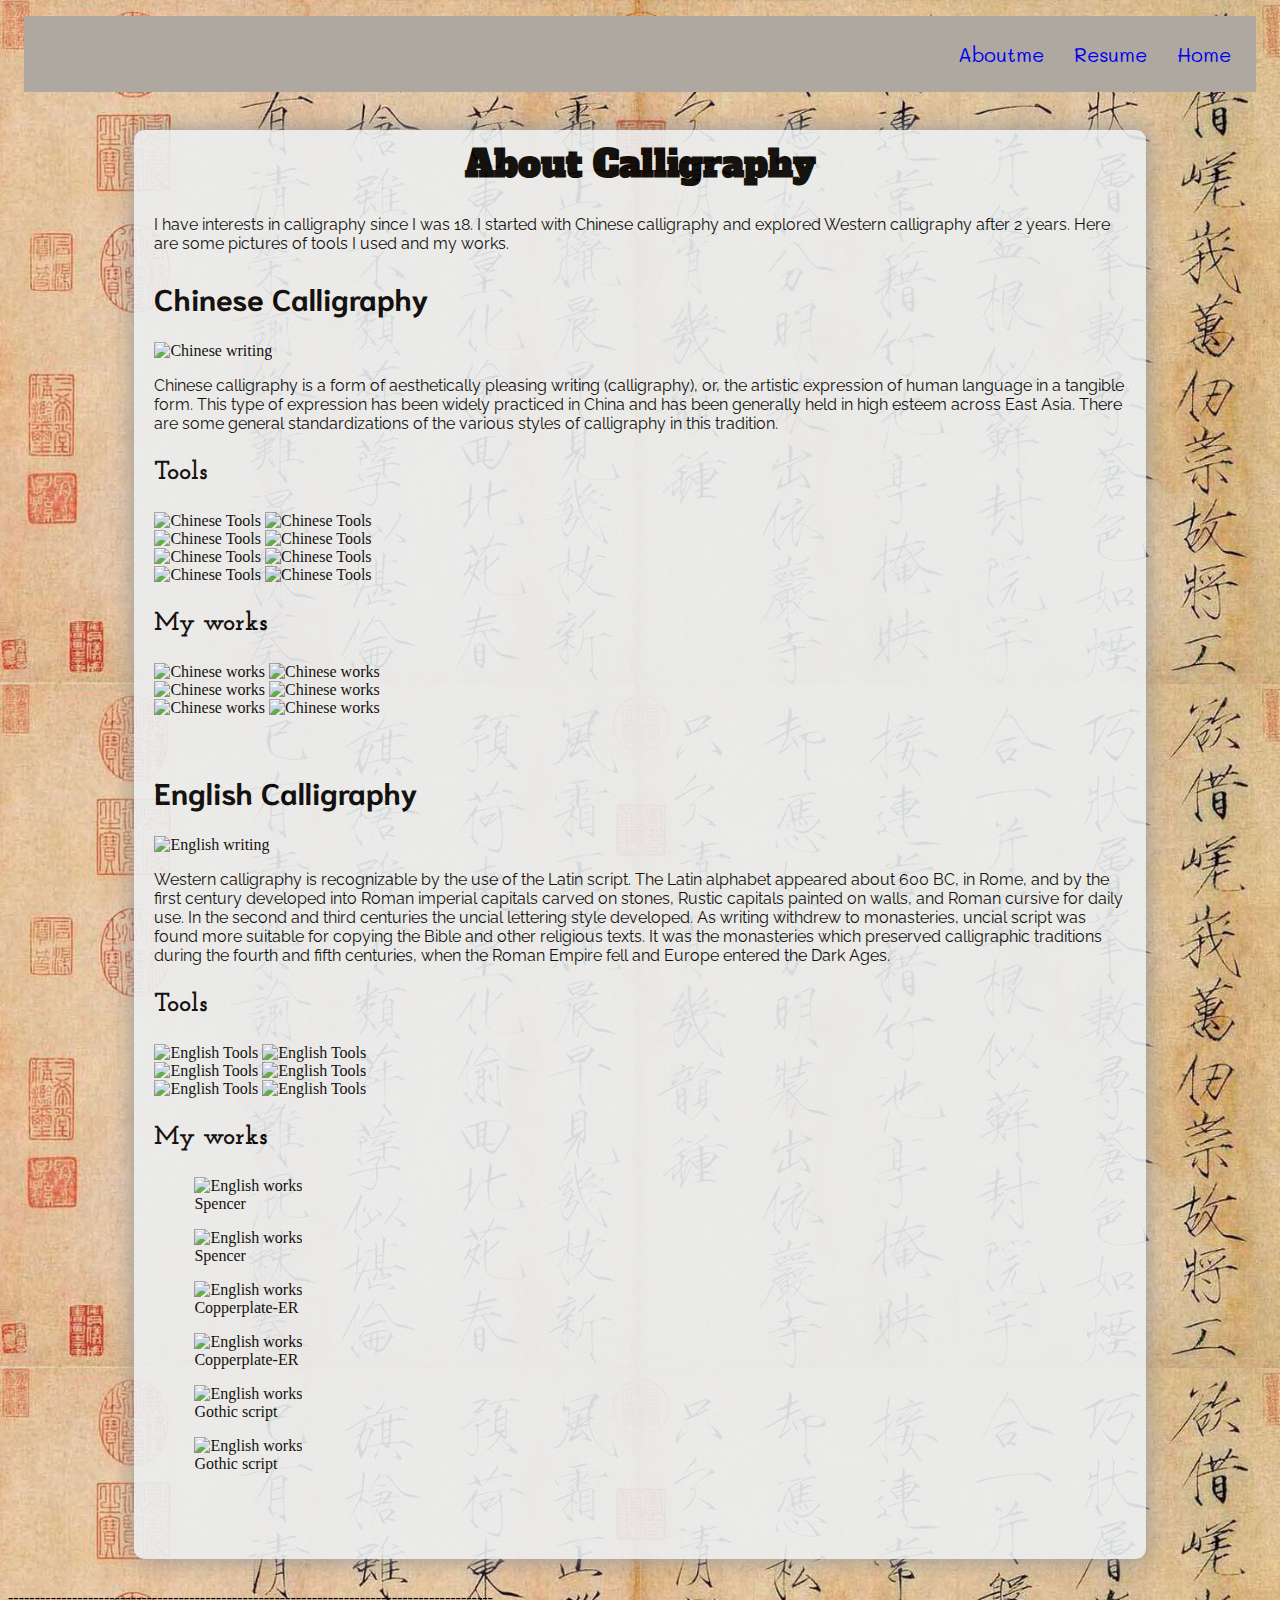
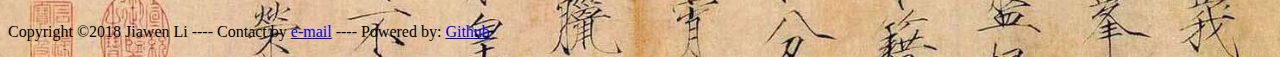
==== index.html @ acbd7665 "Finish index page" ====
<!DOCTYPE html>
<html lang="en">
<head>
  <meta charset="UTF-8">
  <title>Project Two</title>
  <link rel="stylesheet" href="css/style.css">
  <link href="https://fonts.googleapis.com/css?family=Mali" rel="stylesheet">
  <link href="https://fonts.googleapis.com/css?family=Raleway" rel="stylesheet">
  <link href="https://fonts.googleapis.com/css?family=Alfa+Slab+One" rel="stylesheet"> 
  <link href="https://fonts.googleapis.com/css?family=Josefin+Slab" rel="stylesheet">
  <link href="https://fonts.googleapis.com/css?family=Niramit" rel="stylesheet"> 
</head>

<body class = "indexbody">
  <header>
  <nav class ="navbar">
    <ul>
      <li><a href="index.html">Home</a></li>
      <li><a href="resume.html">Resume</a></li>
      <li><a href="aboutme.html">Aboutme</a></li>
    </ul>
  </nav>
  </header>
  
	<div class = "index-wrap">
    <div class = "subsection">
      <h1>About Calligraphy</h1>
      <p>I have interests in calligraphy since I was 18. I started with Chinese calligraphy and explored Western calligraphy after 2 years. Here are some pictures of tools I used and my works.</p>
      <section>
        <h2>Chinese Calligraphy</h2>
        <img src="media/q.GIF"  alt="Chinese writing" />
        <p>Chinese calligraphy is a form of aesthetically pleasing writing (calligraphy), or, the artistic expression of human language in a tangible form. This type of expression has been widely practiced in China and has been generally held in high esteem across East Asia. There are some general standardizations of the various styles of calligraphy in this tradition.</p>	
        <!-- The <br> tags in the following code are used as a linefeed to make two pictures in a line, not to achieve spacing. -->
        <section>
          <h3>Tools</h3>	
          <img src="media/a.JPG"  alt="Chinese Tools" />
          <img src="media/b.JPG"  alt="Chinese Tools" />
          <br/>
          <img src="media/c.JPG"  alt="Chinese Tools" />
          <img src="media/d.JPG"  alt="Chinese Tools" />
          <br/>
          <img src="media/e.JPG"  alt="Chinese Tools" />
          <img src="media/f.JPG"  alt="Chinese Tools" />
          <br/>
          <img src="media/g.JPG"  alt="Chinese Tools" />
          <img src="media/h.JPG"  alt="Chinese Tools" />
        </section>
        <section>
          <h3>My works</h3>
          <img src="media/9.JPG"  alt="Chinese works" />
          <img src="media/11.JPG"  alt="Chinese works" />
          <br/>
          <img src="media/10.JPG"  alt="Chinese works" />
          <img src="media/12.JPG"  alt="Chinese works" />
          <br/>
          <img src="media/13.JPG"  alt="Chinese works" />
          <img src="media/14.JPG"  alt="Chinese works" />
        </section>
      </section>
    </div>
    <div class = "subsection">
      <section>
        <h2>English Calligraphy</h2>
        <img src="media/p.GIF"  alt="English writing" />
        <p>Western calligraphy is recognizable by the use of the Latin script. The Latin alphabet appeared about 600 BC, in Rome, and by the first century developed into Roman imperial capitals carved on stones, Rustic capitals painted on walls, and Roman cursive for daily use. In the second and third centuries the uncial lettering style developed. As writing withdrew to monasteries, uncial script was found more suitable for copying the Bible and other religious texts. It was the monasteries which preserved calligraphic traditions during the fourth and fifth centuries, when the Roman Empire fell and Europe entered the Dark Ages.</p> 
        <section>	
          <h3>Tools</h3>
          <img src="media/r.JPG"  alt="English Tools" />
          <img src="media/s.JPG"  alt="English Tools" />
          <br/>
          <img src="media/t.JPG"  alt="English Tools" />
          <img src="media/u.JPG"  alt="English Tools" />
          <br/>
          <img src="media/v.JPG"  alt="English Tools" />
          <img src="media/w.JPG"  alt="English Tools" />
        </section>
        <section>
          <h3>My works</h3>
          <figure>
            <img src="media/i.JPG"  alt="English works" />
            <figcaption>Spencer</figcaption>
          </figure>
          <figure>
            <img src="media/j.JPG"  alt="English works" />
            <figcaption>Spencer</figcaption>
          </figure>
          <figure>		
            <img src="media/j.JPG"  alt="English works" />
            <figcaption>Copperplate-ER </figcaption>
          </figure>
          <figure>
            <img src="media/l.JPG"  alt="English works" />
            <figcaption>Copperplate-ER </figcaption>
          </figure>
          <figure>
            <img src="media/m.JPG"  alt="English works" />
            <figcaption>Gothic script</figcaption>
          </figure>
          <figure>
            <img src="media/n.JPG"  alt="English works" />
            <figcaption>Gothic script</figcaption>
          </figure>
        </section>
      </section>
    </div>
  </div>
  <p>-------------------------------------------------------------------------------------------</p>
  <p>Copyright ©2018 Jiawen Li ---- Contact by <a href="mailto:jli213@hawk.iit.edu">e-mail</a> ---- Powered by: <a href="https://github.com/TracyLi025/Project-1">Github</a></p> 
  </body>
</html>
---- css/style.css ----
.indexbody {
  background:url('indexbackground.jpg');
  background-repeat: repeat;
  background-size: 100%;
}

.resumebody {
  background:url('resumebackground.jpg');
  background-repeat: repeat;
  background-size: 100%;
}

.aboutmebody {
  background:url('aboutmeackground.jpg');
  background-repeat: repeat;
  background-size: 100%;
}

.navbar{
  position: relative;
  padding: 0.5rem 1rem;
  align-items: center;
  margin-left: auto;
  margin-right: auto;
}

.navbar a.active{
  background-color: #4b5132;
  color: white;
}

.navbar ul{
  background-color: #aea8a1;
  margin: auto;
  padding: 10px;
  overflow: hidden;
}

.navbar li{
  font-family: 'Mali', cursive;
  font-size: 20px;
  float: right;
  list-style-type: none;
}

.navbar a{
  display: inline-block;
  text-align:center;
  text-decoration: none;
  padding: 15px;
  transition: all 0.3s;
}

.navbar a:hover{
  background-color: #29B6E6;
  border-bottom: 5px solid #29B6F6;
}

.resume-wrap {
  padding-bottom: 20px;
  position: relative;
  width: 80%;
  border-radius: 10px;
  box-shadow: 0px 0px 20px 2px #999;
  margin: 30px auto;
  padding-bottom: 40px;
  background: #ECEFF1;
  font-family: 'Roboto Slab', serif;
}

.resumetitle{
  text-align: center;
  font-size: 35px;
  color: #ff6600;
}

.resume-wrap section{
  margin: 10px 40px 30px 40px;
  animation: fadein 0.5s;
}

.resume-wrap h2{
  margin: 10px auto;
  padding-bottom: 10px;
  font-size: 25px;
  font-weight: 700;
  border-bottom: 1px solid #333;
}

.index-wrap{
  padding-bottom: 20px;
  position: relative;
  width: 80%;
  border-radius: 10px;
  box-shadow: 0px 0px 20px 2px #999;
  margin: 30px auto;
  padding-bottom: 40px;
  background: #ECEFF1;
  opacity: 0.9;
}

.subsection{
  width: auto;
  height: auto;
  margin: 30px 20px 30px 20px;
  overflow:hidden;
}

.one{
  display:block;
  width: 40%;
  height: auto;
  float: right;
  position: relative;
  animation: fadein 2s;
  margin-right: 20px;
  border-radius: 10px;
  box-shadow: 0px 0px 20px 2px #999;
}

.two{
  display:block;
  width: 25%;
  height: 30%;
  float: right;
  position: relative;
  animation: fadein 2s;
  margin-right: 20px;
  border-radius: 10px;
  box-shadow: 0px 0px 20px 2px #999;
}

.subsection h1{
  text-align: center;
  margin: 10px auto;
  padding-bottom: 10px;
  font-family: 'Alfa Slab One', cursive;
  font-size: 36px;
  font-weight: 700;
}

.subsection p{
  font-family: 'Raleway', sans-serif;
}



.subsection h2{
  font-size: 30px;
  font-family: 'Niramit', sans-serif;
}

.subsection h3{
  font-size: 26px;
  font-family: 'Josefin Slab', serif;
}

.aboutme-wrap{

  padding-bottom: 20px;

  position: relative;

  width: 80%;

  border-radius: 10px;

  box-shadow: 0px 0px 20px 2px #999;

  margin: 30px auto;

  padding-bottom: 40px;

  background: #ECEFF1;

  opacity: 0.9;

}



.aboutme-wrap h1{

  text-align: center;

  font-size: 3.5em;

  font-family: 'Charmonman', cursive;

}



.subsection.comment{

  font-size: 50px;

}



.subsection video{

  width:auto;

  height: auto;

}



.aboutmeimage{

  display:block;
  width: 30%;
  height: 20%;
  float: left;

  position: relative;

  animation: fadein 2s;

  margin-right: 20px;

  border-radius: 10px;

  box-shadow: 0px 0px 20px 2px #999;

}
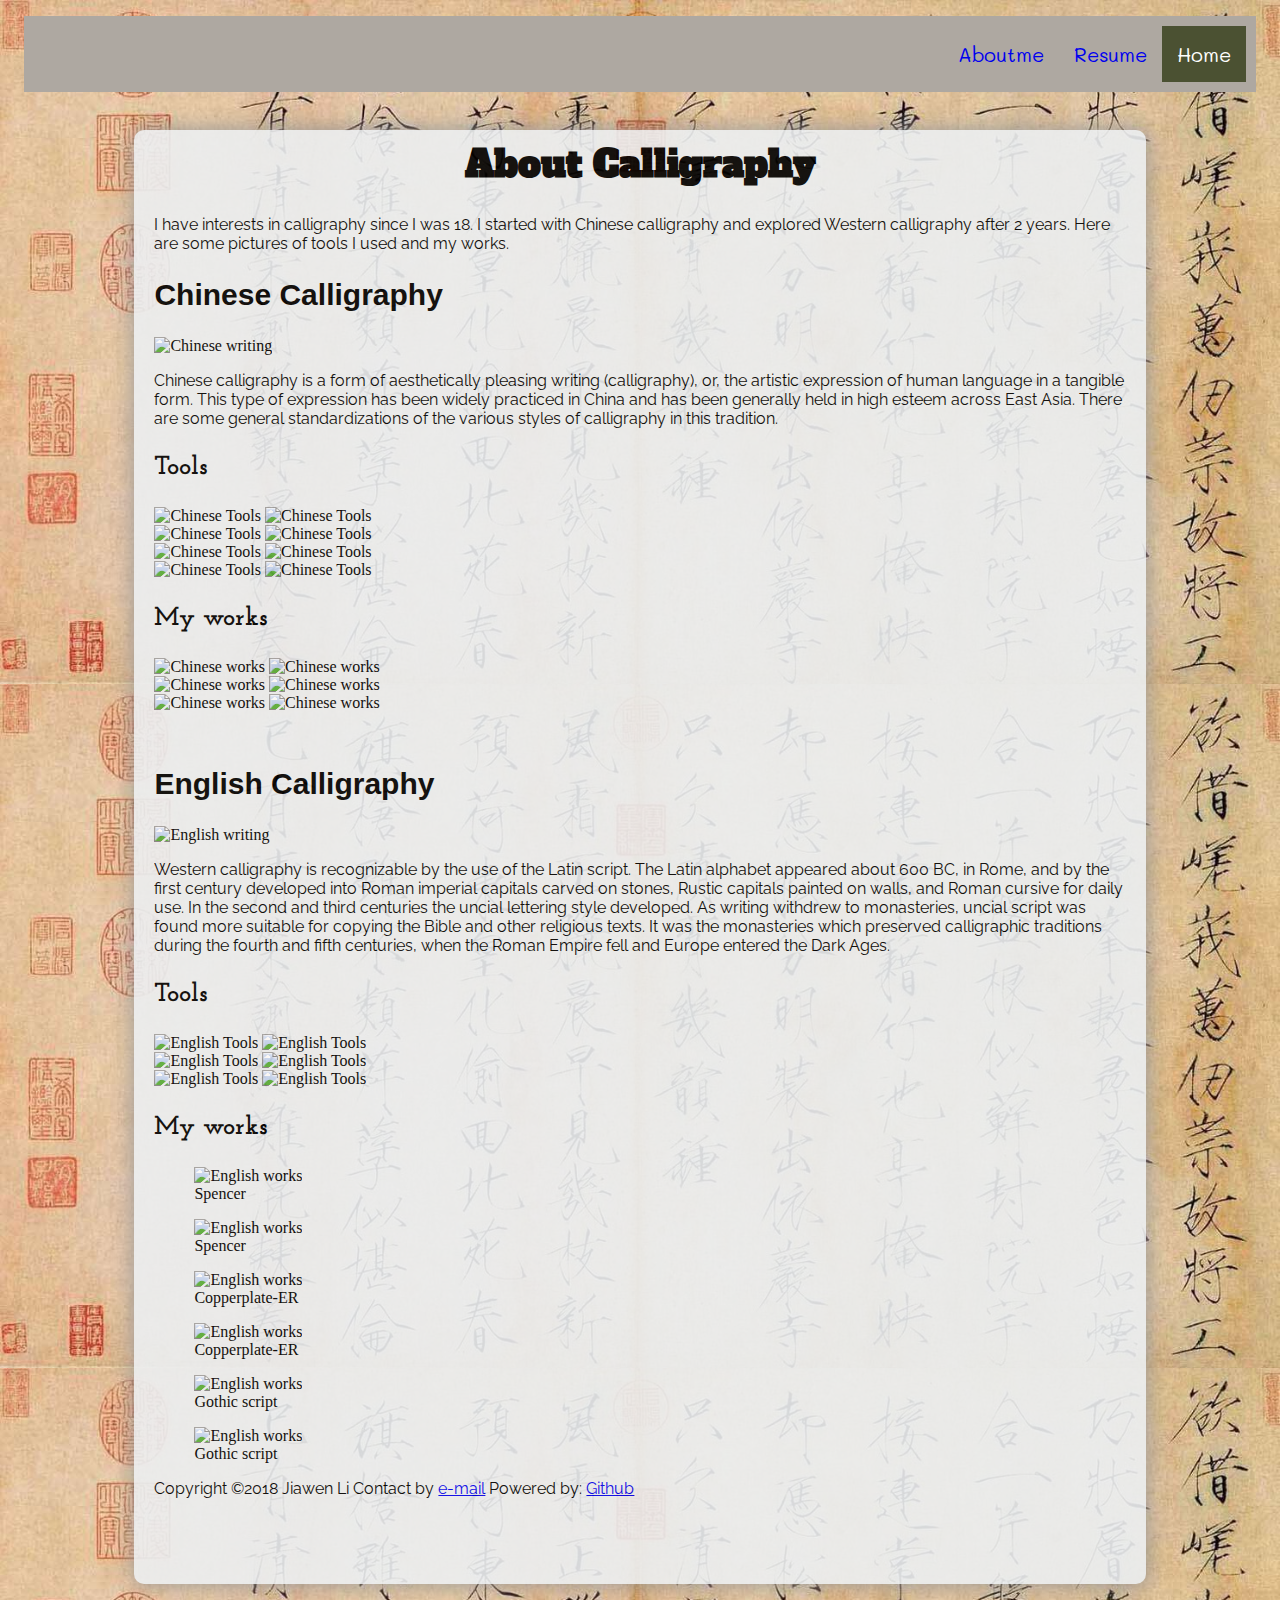
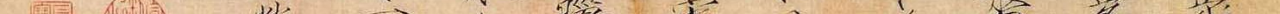
==== commit 4b820393: "Delete the dash lines" ====
--- a/index.html
+++ b/index.html
@@ -8,20 +8,18 @@
   <link href="https://fonts.googleapis.com/css?family=Raleway" rel="stylesheet">
   <link href="https://fonts.googleapis.com/css?family=Alfa+Slab+One" rel="stylesheet"> 
   <link href="https://fonts.googleapis.com/css?family=Josefin+Slab" rel="stylesheet">
-  <link href="https://fonts.googleapis.com/css?family=Niramit" rel="stylesheet"> 
+  <link href="https://fonts.googleapis.com/css?family=Charmonman" rel="stylesheet"> 
 </head>
-
 <body class = "indexbody">
   <header>
   <nav class ="navbar">
     <ul>
-      <li><a href="index.html">Home</a></li>
+      <li><a class = "active" href="index.html">Home</a></li>
       <li><a href="resume.html">Resume</a></li>
       <li><a href="aboutme.html">Aboutme</a></li>
     </ul>
   </nav>
   </header>
-  
 	<div class = "index-wrap">
     <div class = "subsection">
       <h1>About Calligraphy</h1>
@@ -101,10 +99,9 @@
             <figcaption>Gothic script</figcaption>
           </figure>
         </section>
+        <p>Copyright ©2018 Jiawen Li Contact by <a href="mailto:jli213@hawk.iit.edu">e-mail</a> Powered by: <a href="https://github.com/TracyLi025/Project-1">Github</a></p>
       </section>
     </div>
   </div>
-  <p>-------------------------------------------------------------------------------------------</p>
-  <p>Copyright ©2018 Jiawen Li ---- Contact by <a href="mailto:jli213@hawk.iit.edu">e-mail</a> ---- Powered by: <a href="https://github.com/TracyLi025/Project-1">Github</a></p> 
-  </body>
+</body>
 </html>
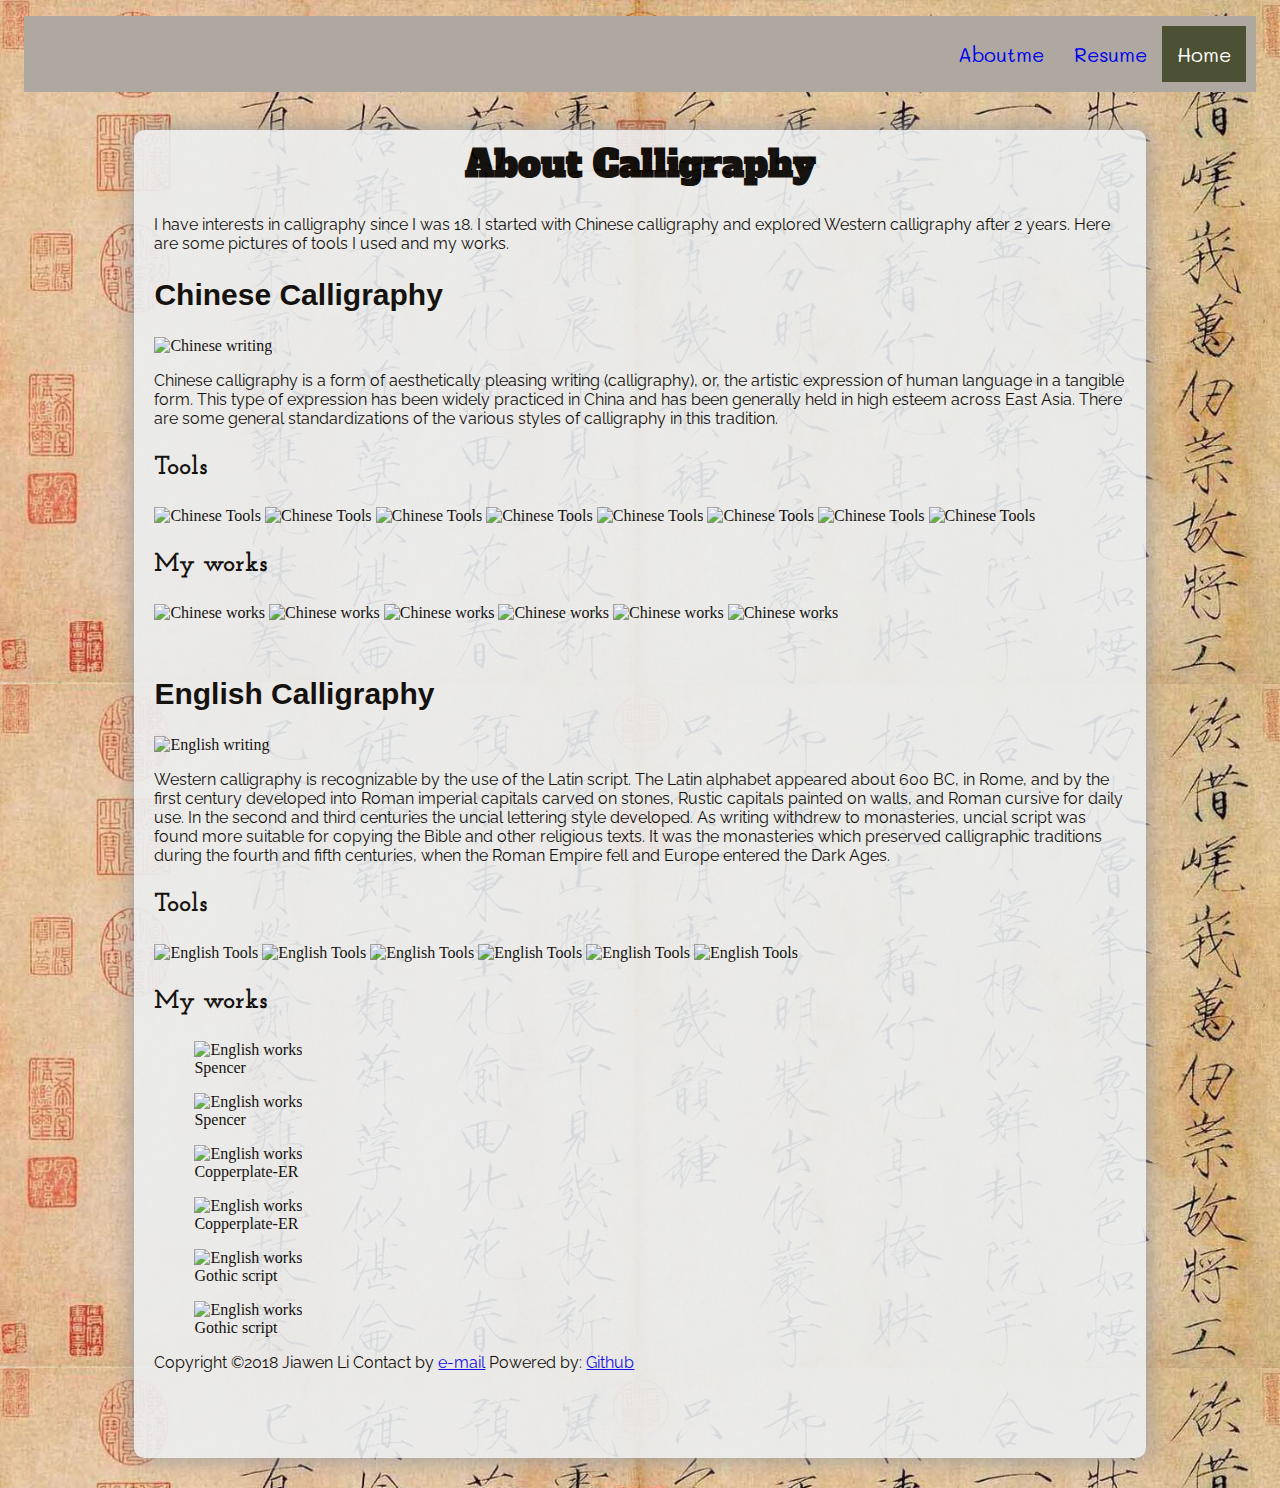
==== commit 2120cf06: "Delete all the <br> tags" ====
--- a/index.html
+++ b/index.html
@@ -28,18 +28,14 @@
         <h2>Chinese Calligraphy</h2>
         <img src="media/q.GIF"  alt="Chinese writing" />
         <p>Chinese calligraphy is a form of aesthetically pleasing writing (calligraphy), or, the artistic expression of human language in a tangible form. This type of expression has been widely practiced in China and has been generally held in high esteem across East Asia. There are some general standardizations of the various styles of calligraphy in this tradition.</p>	
-        <!-- The <br> tags in the following code are used as a linefeed to make two pictures in a line, not to achieve spacing. -->
         <section>
           <h3>Tools</h3>	
           <img src="media/a.JPG"  alt="Chinese Tools" />
           <img src="media/b.JPG"  alt="Chinese Tools" />
-          <br/>
           <img src="media/c.JPG"  alt="Chinese Tools" />
           <img src="media/d.JPG"  alt="Chinese Tools" />
-          <br/>
           <img src="media/e.JPG"  alt="Chinese Tools" />
           <img src="media/f.JPG"  alt="Chinese Tools" />
-          <br/>
           <img src="media/g.JPG"  alt="Chinese Tools" />
           <img src="media/h.JPG"  alt="Chinese Tools" />
         </section>
@@ -47,10 +43,8 @@
           <h3>My works</h3>
           <img src="media/9.JPG"  alt="Chinese works" />
           <img src="media/11.JPG"  alt="Chinese works" />
-          <br/>
           <img src="media/10.JPG"  alt="Chinese works" />
           <img src="media/12.JPG"  alt="Chinese works" />
-          <br/>
           <img src="media/13.JPG"  alt="Chinese works" />
           <img src="media/14.JPG"  alt="Chinese works" />
         </section>
@@ -65,10 +59,8 @@
           <h3>Tools</h3>
           <img src="media/r.JPG"  alt="English Tools" />
           <img src="media/s.JPG"  alt="English Tools" />
-          <br/>
           <img src="media/t.JPG"  alt="English Tools" />
           <img src="media/u.JPG"  alt="English Tools" />
-          <br/>
           <img src="media/v.JPG"  alt="English Tools" />
           <img src="media/w.JPG"  alt="English Tools" />
         </section>
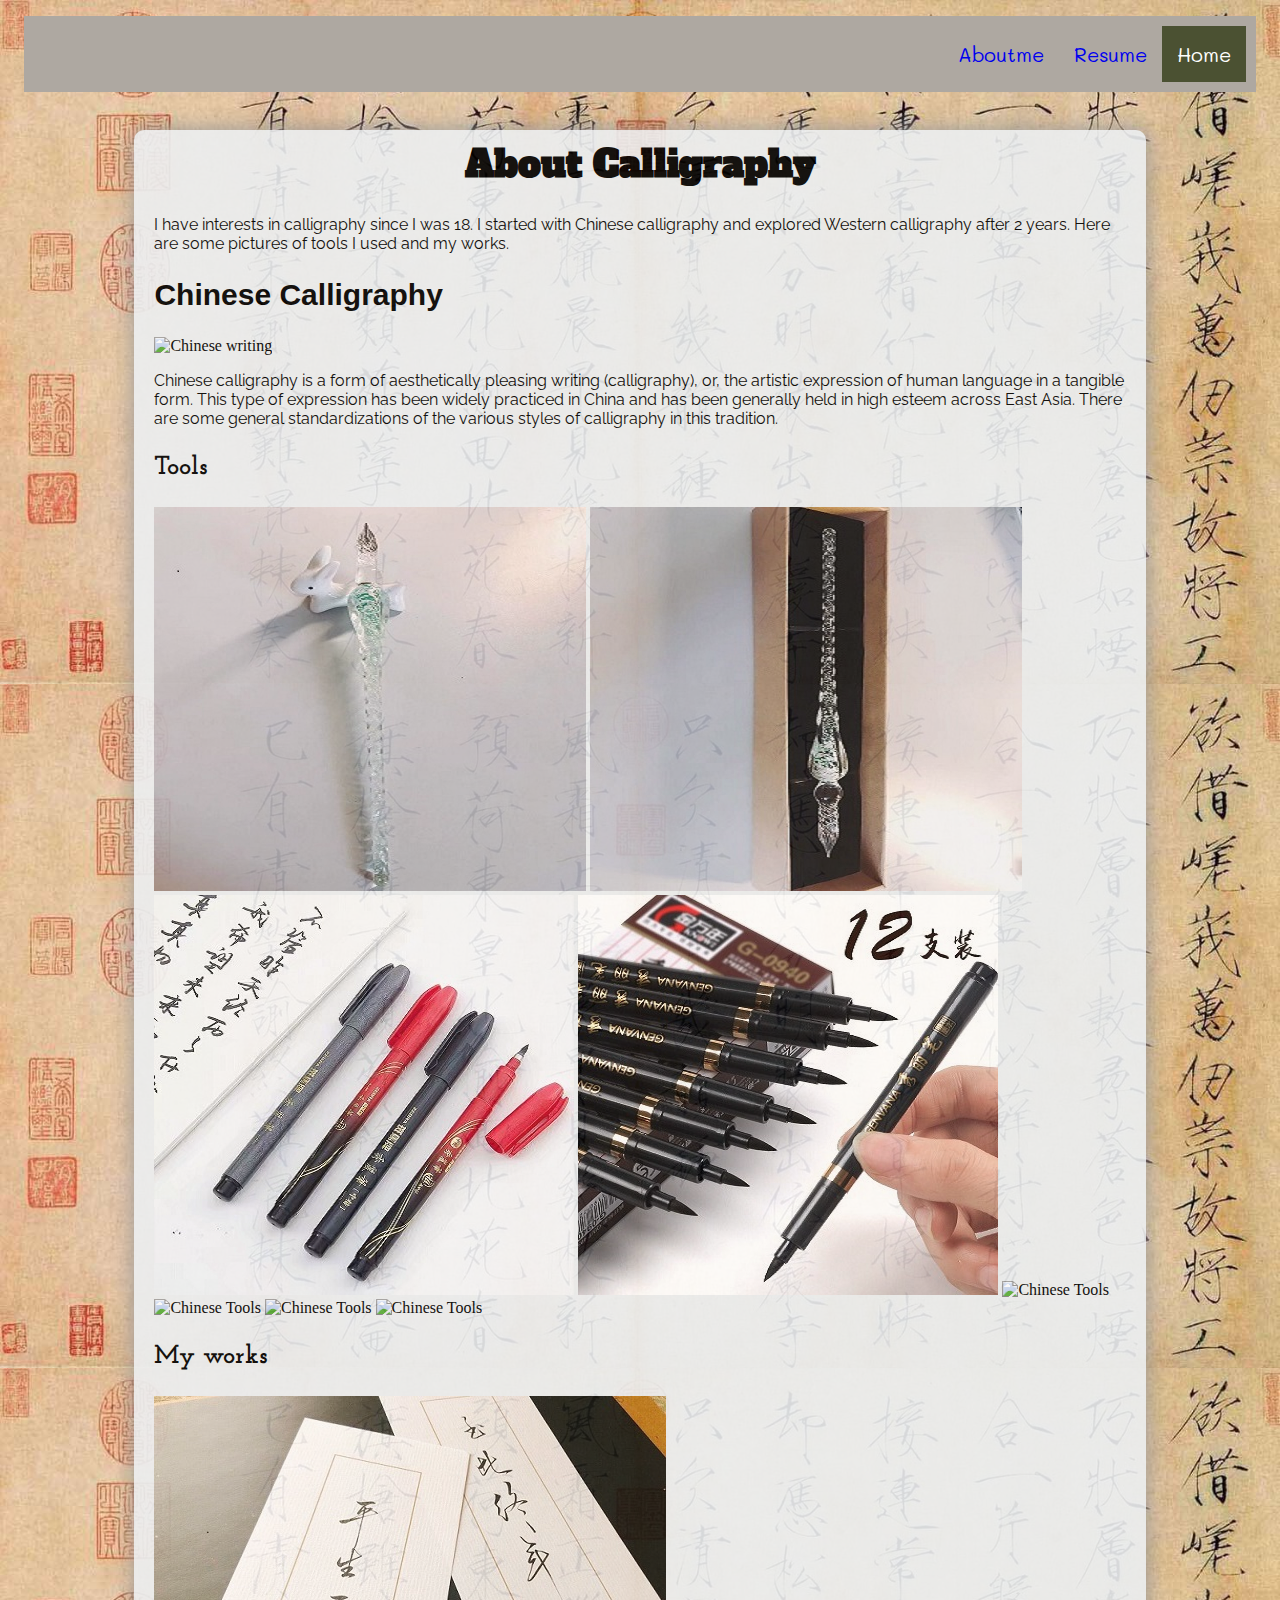
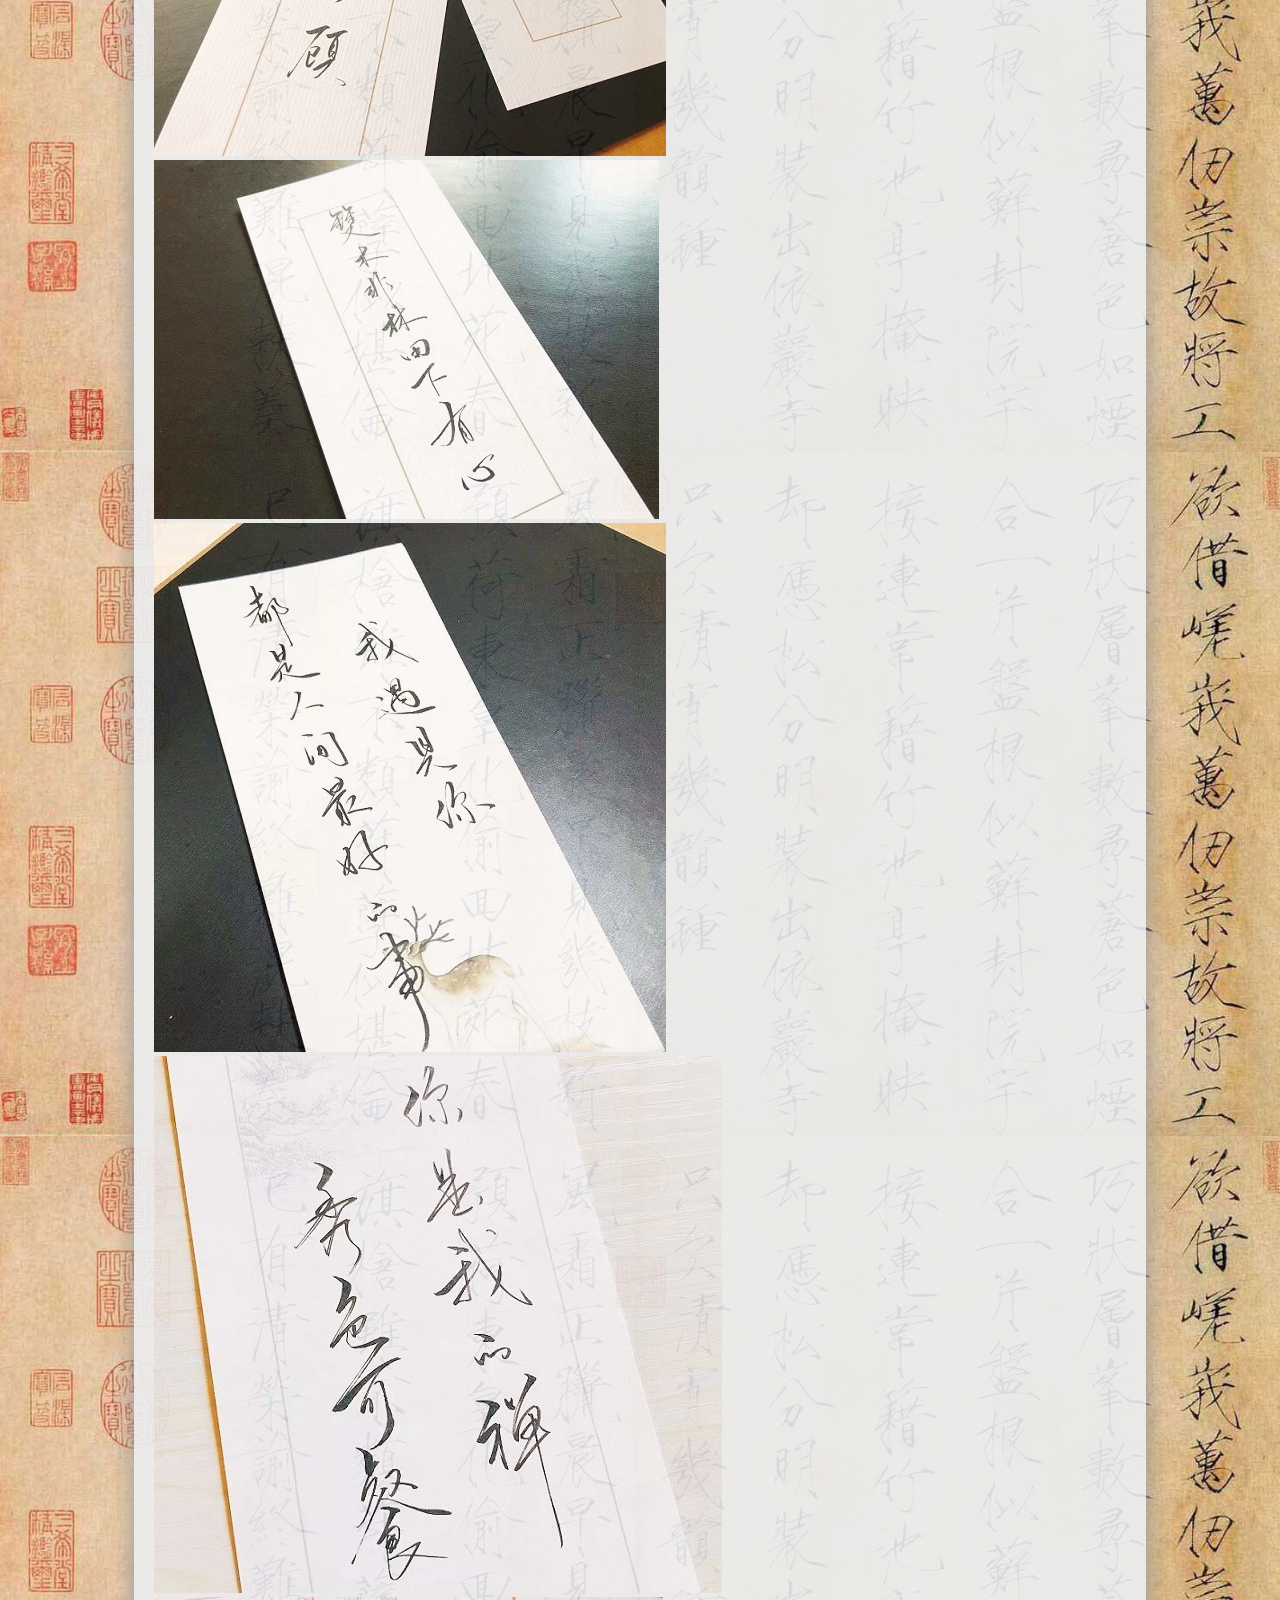
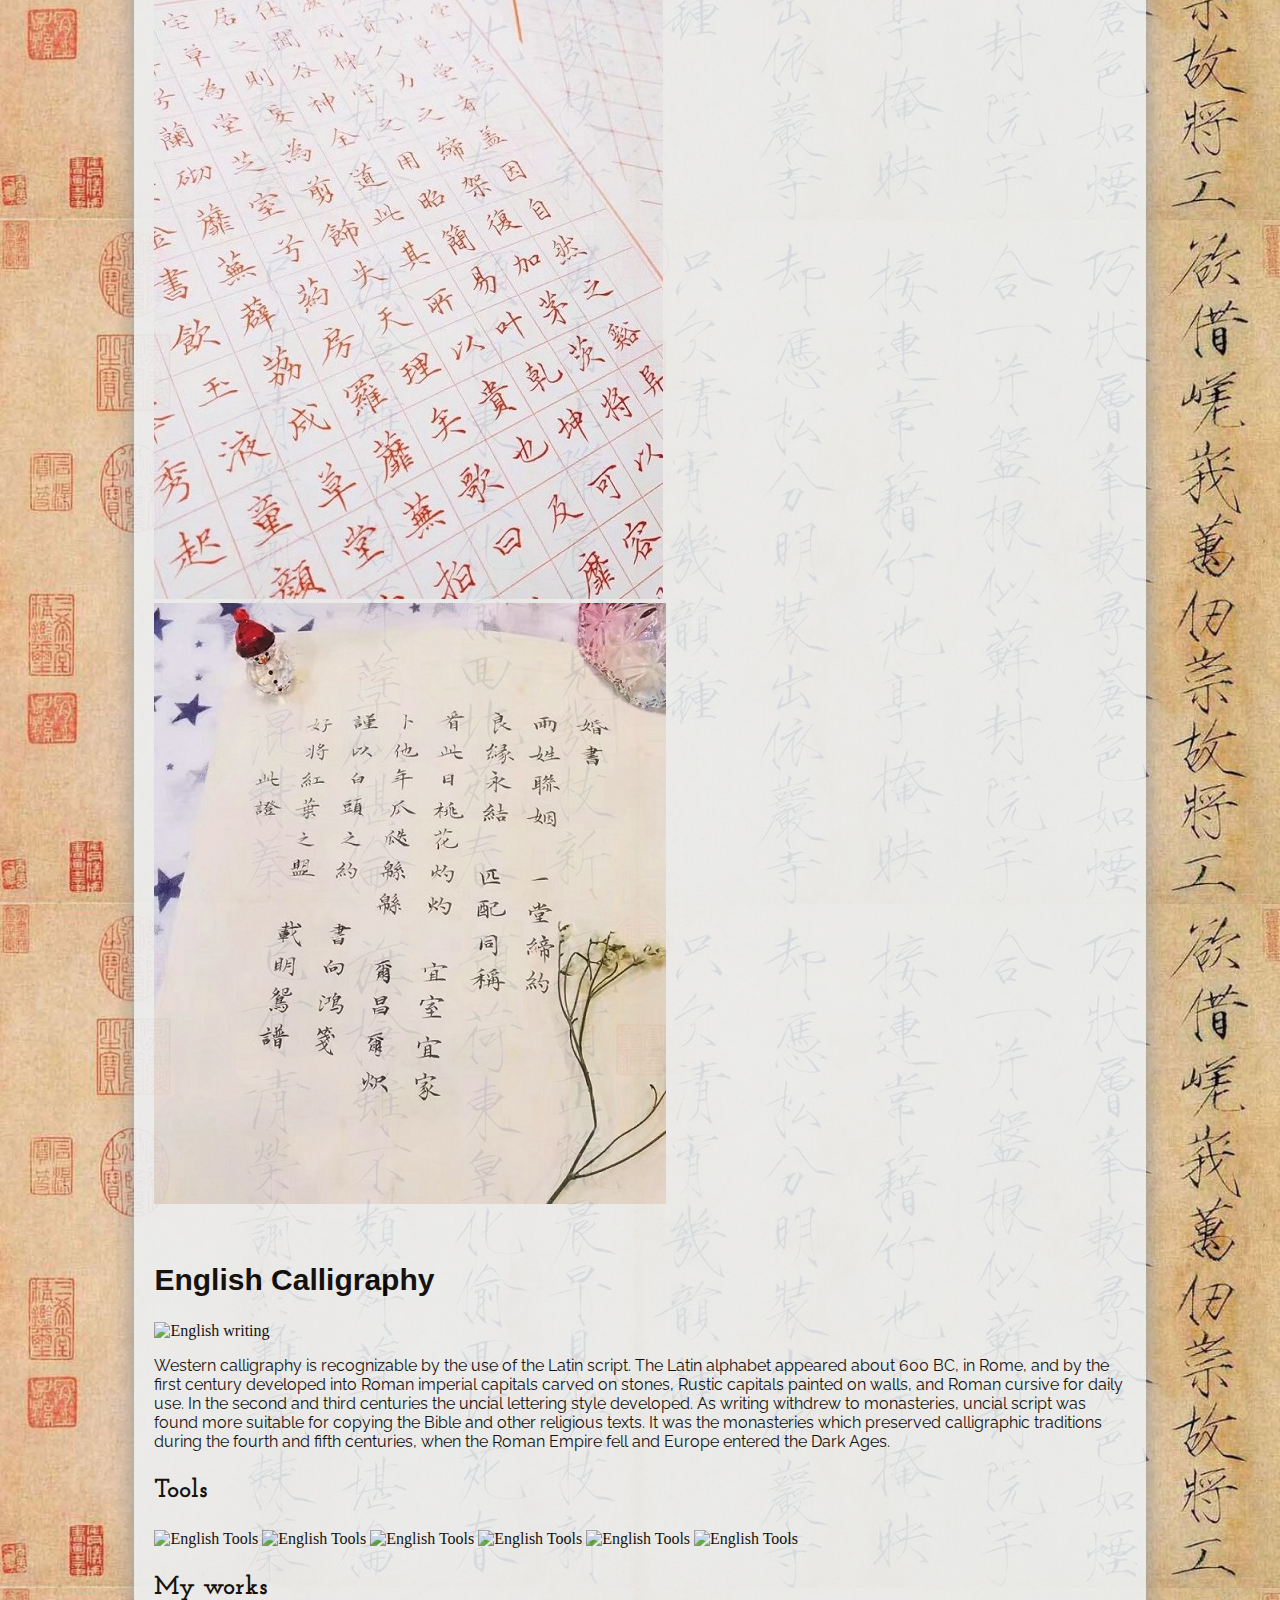
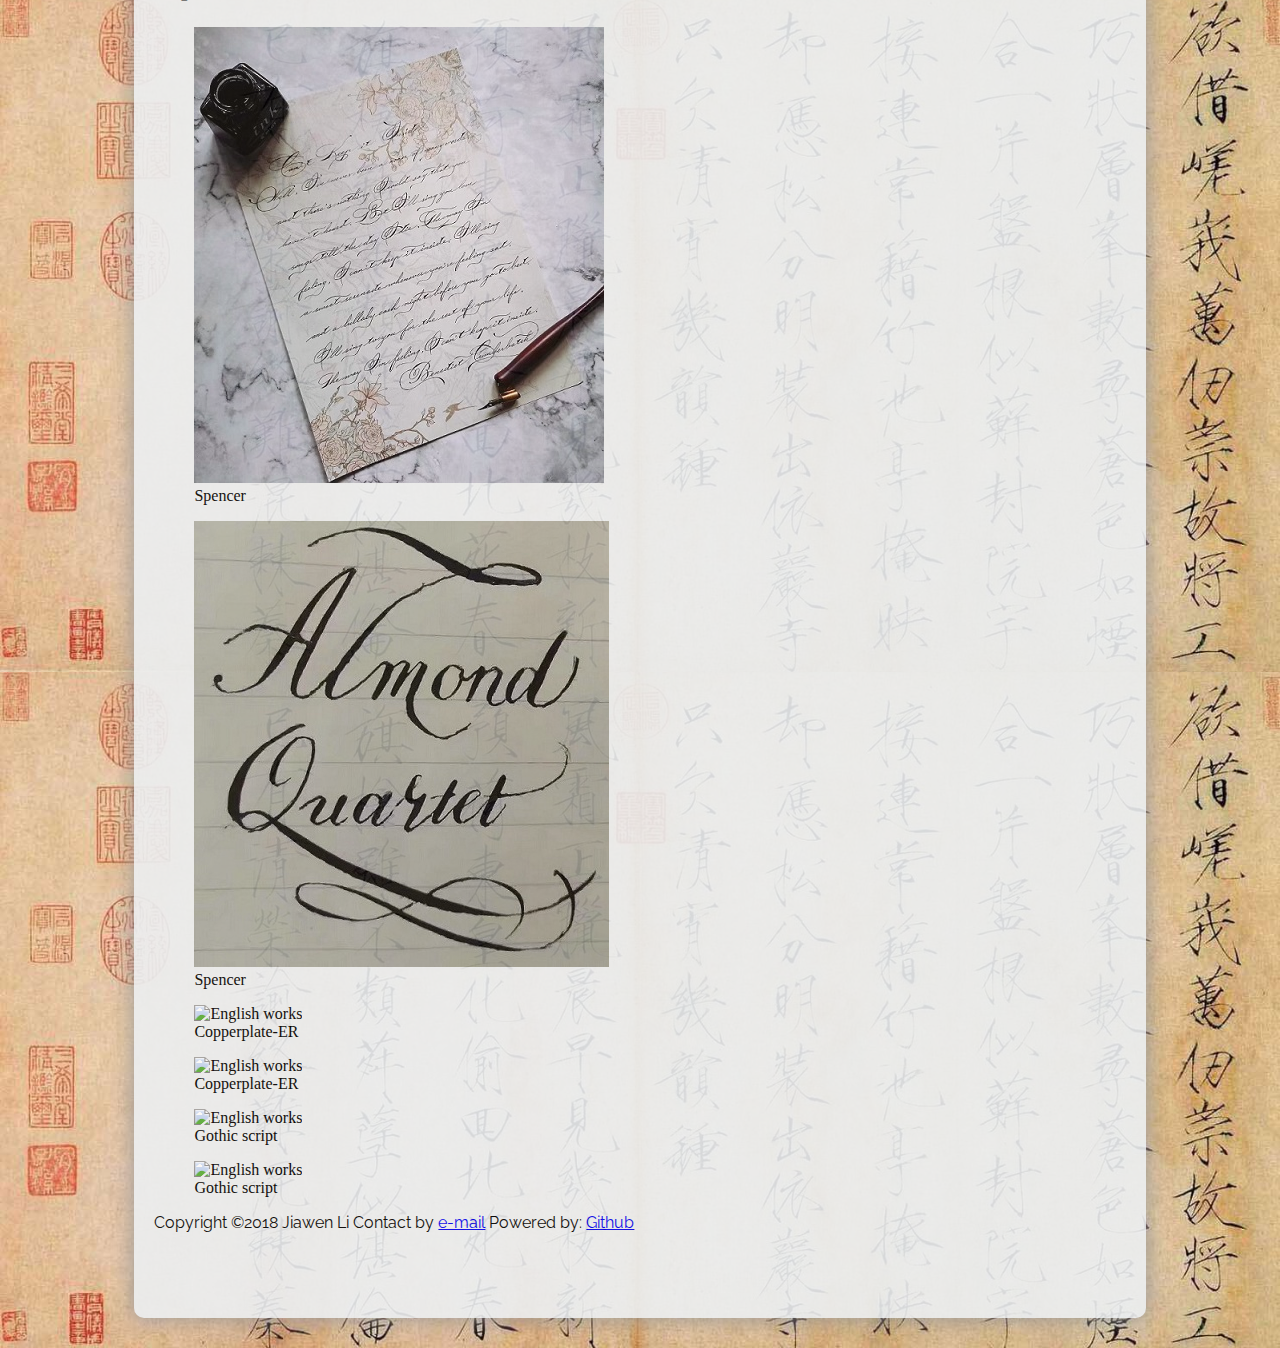
==== commit a61581f8: "use the same picture twice, change it" ====
--- a/index.html
+++ b/index.html
@@ -75,7 +75,7 @@
             <figcaption>Spencer</figcaption>
           </figure>
           <figure>		
-            <img src="media/j.JPG"  alt="English works" />
+            <img src="media/k.JPG"  alt="English works" />
             <figcaption>Copperplate-ER </figcaption>
           </figure>
           <figure>
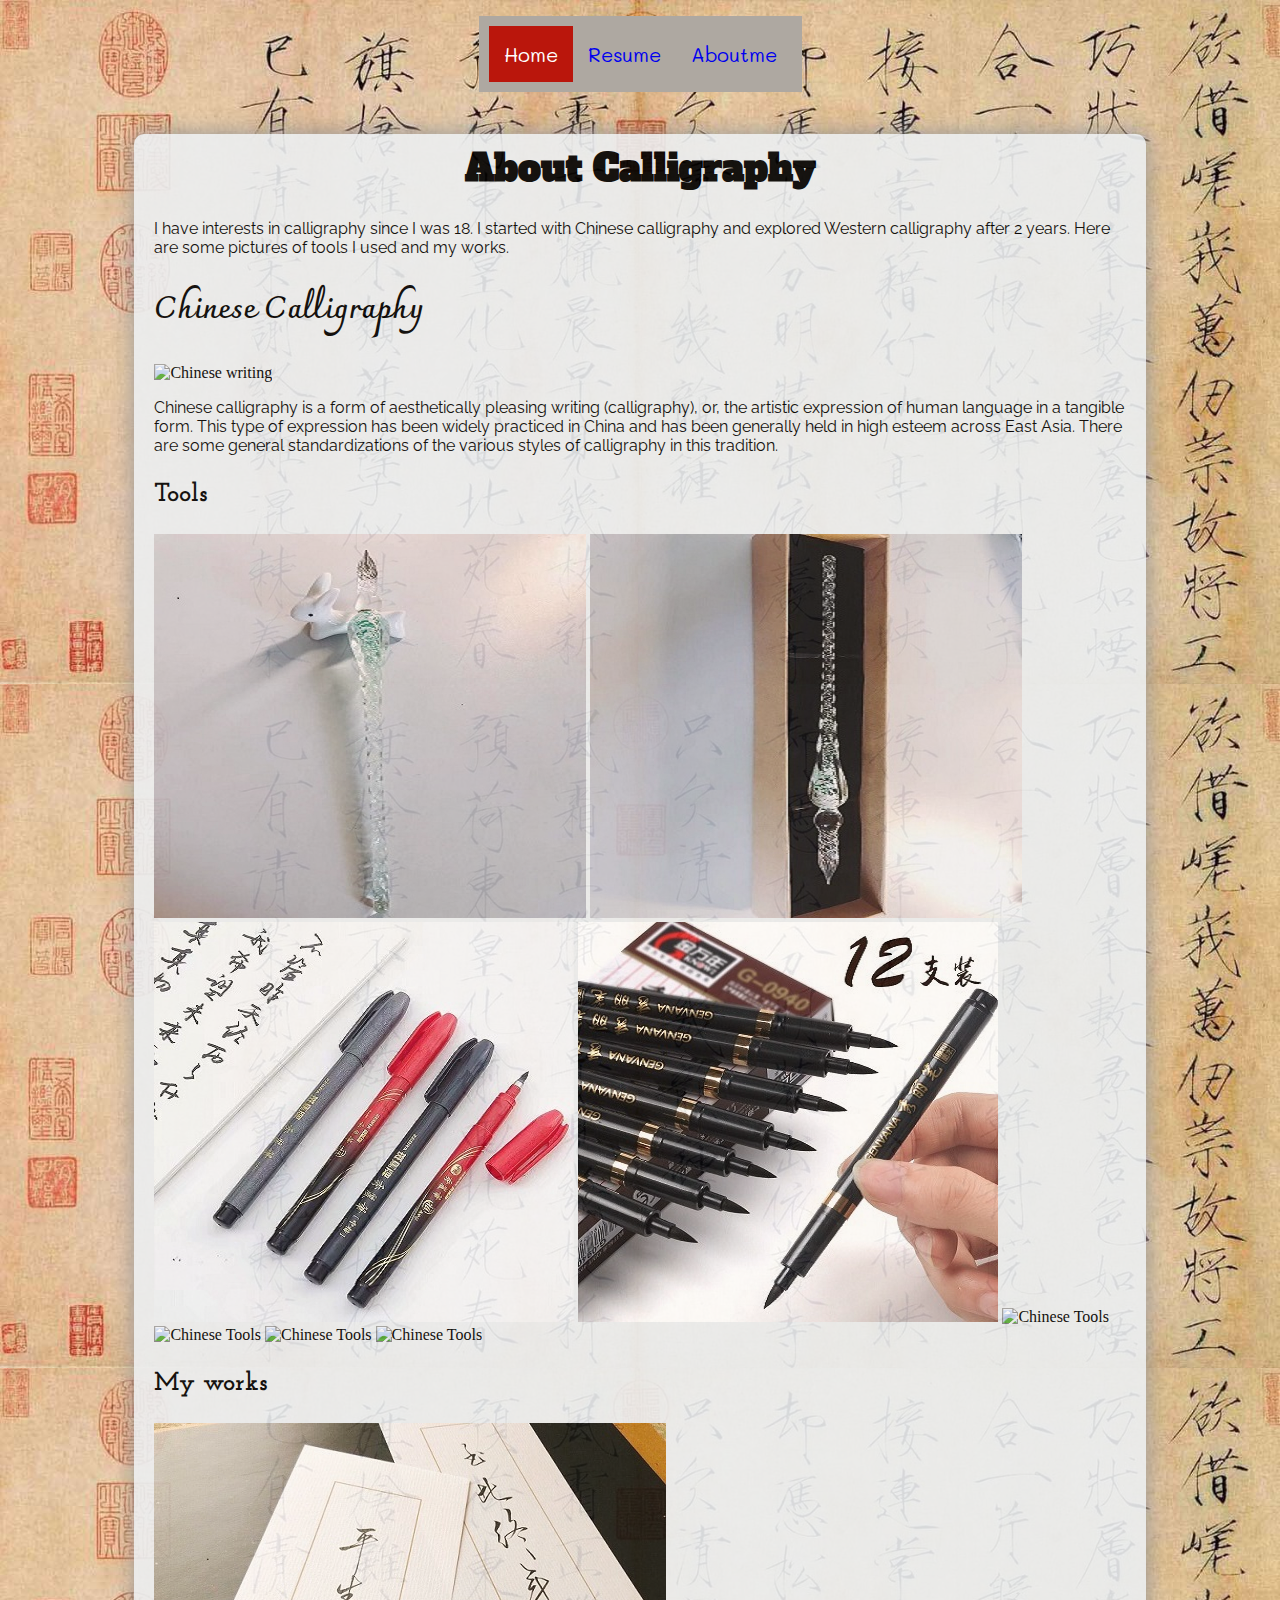
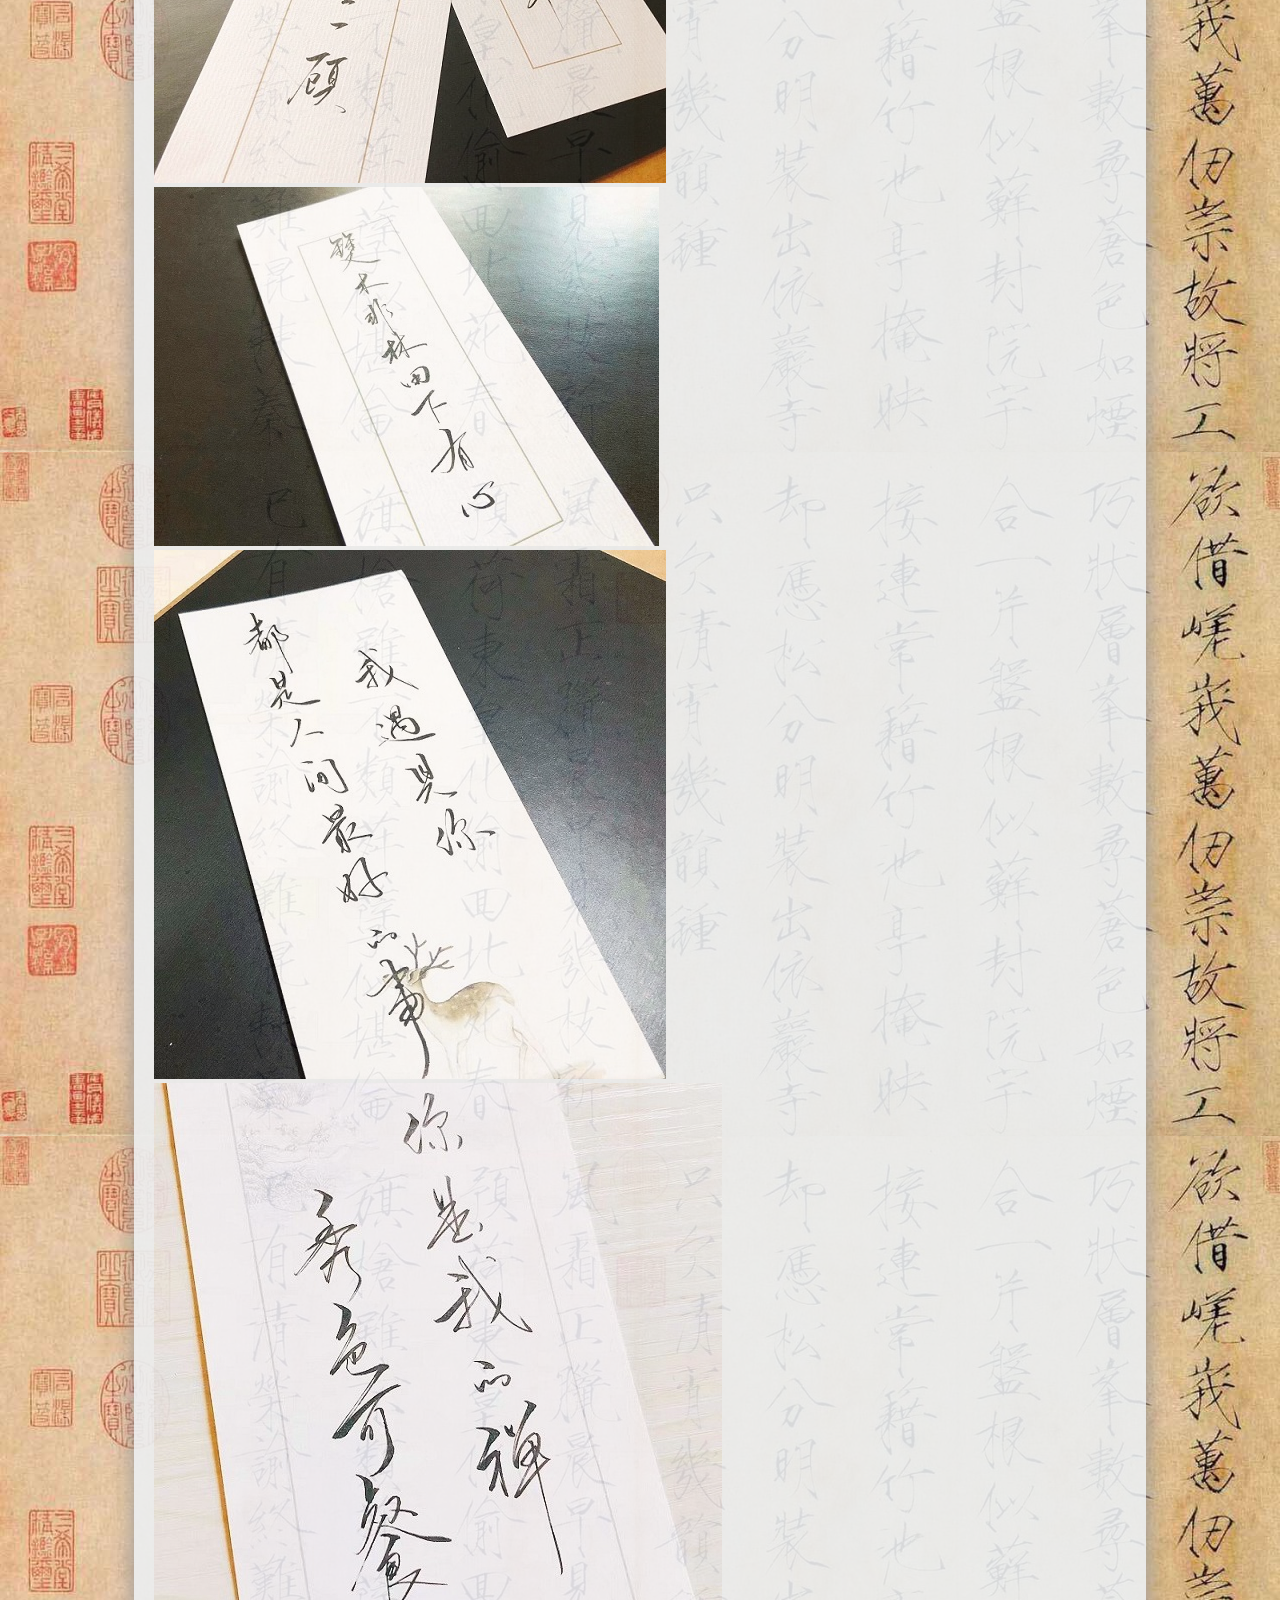
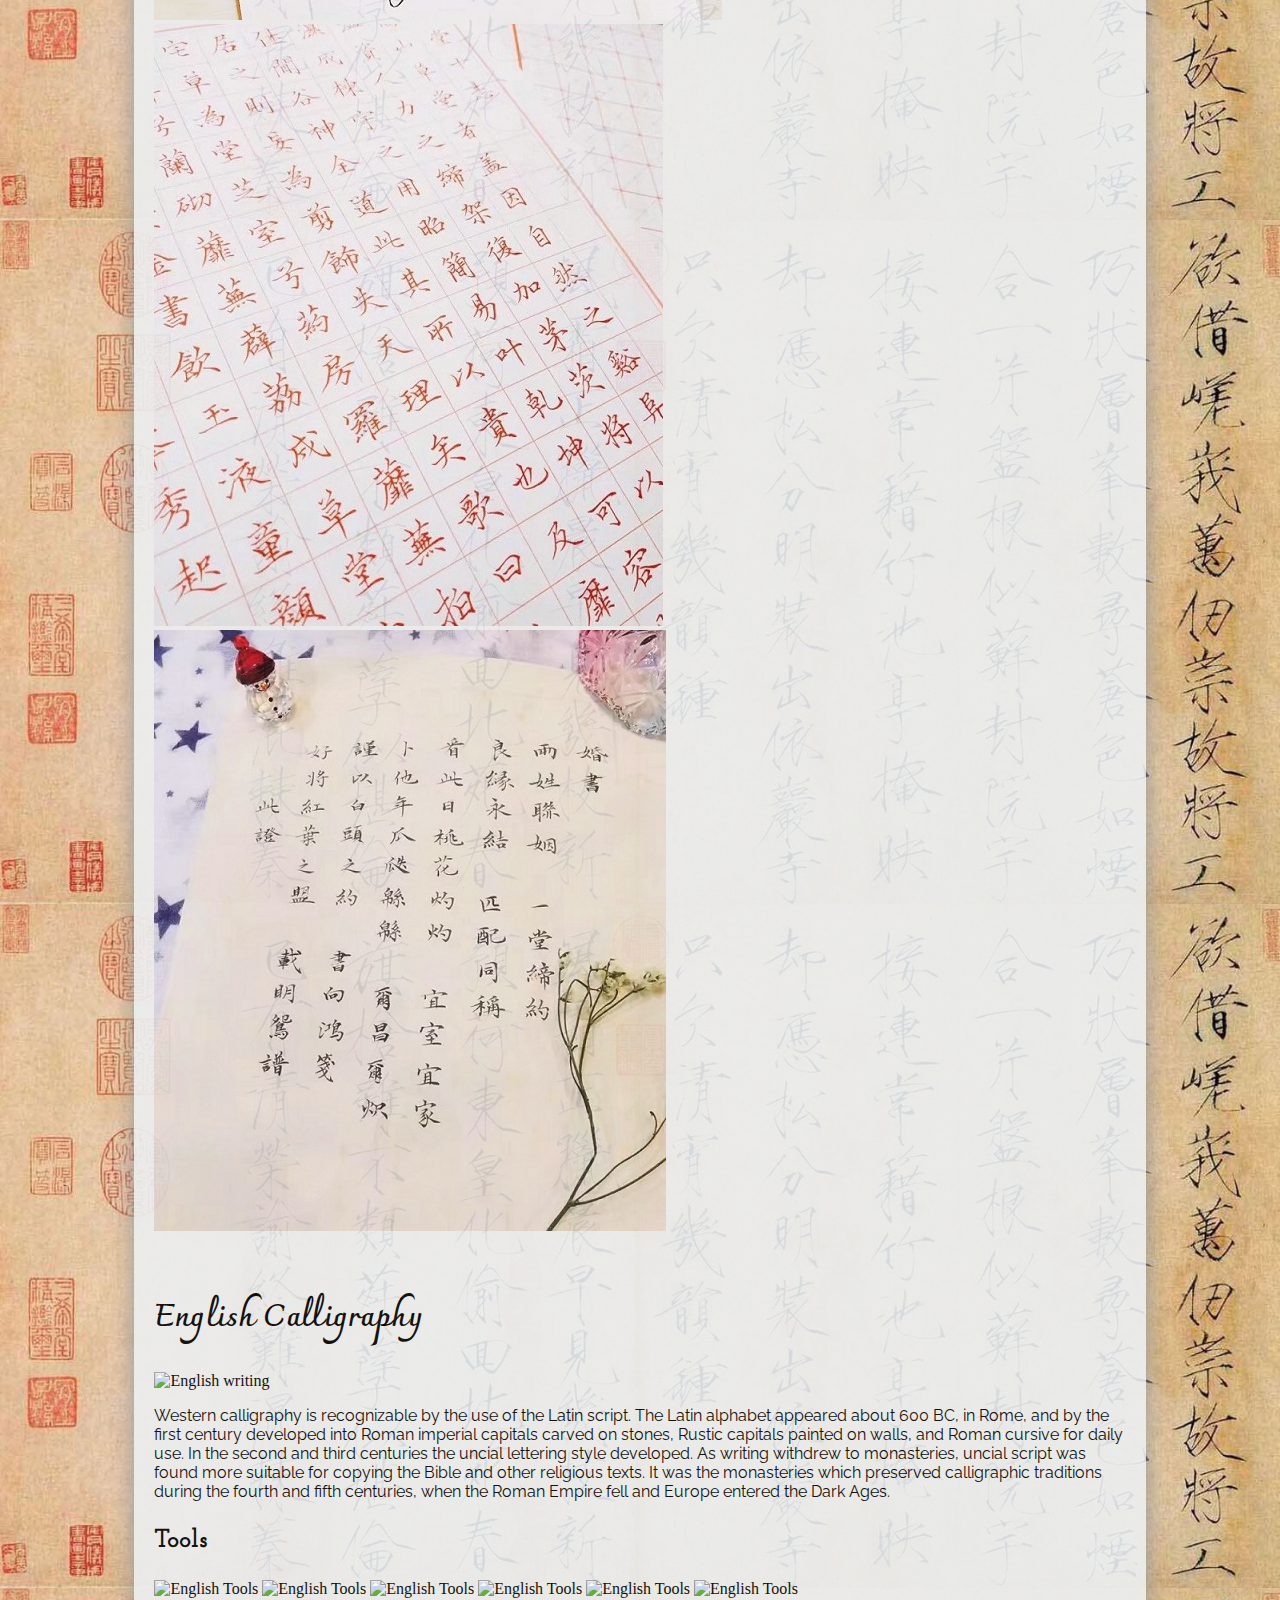
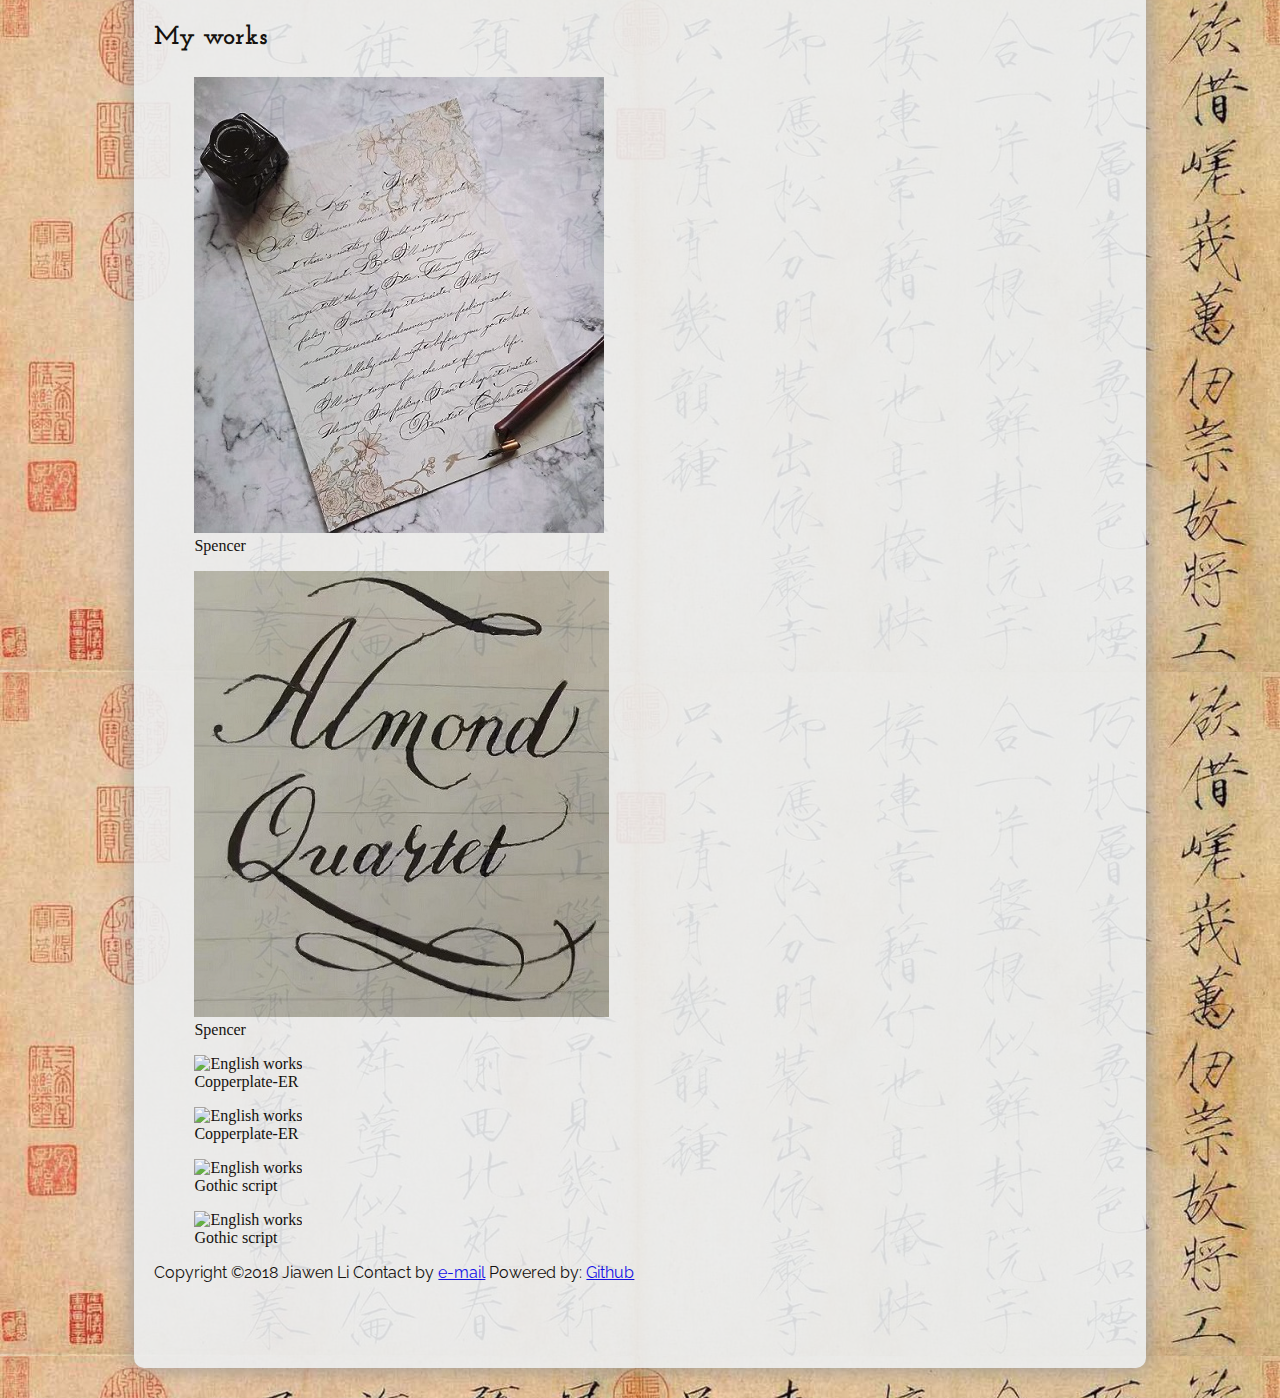
==== commit 53c0096b: "Center navigation" ====
--- a/index.html
+++ b/index.html
@@ -10,18 +10,19 @@
   <link href="https://fonts.googleapis.com/css?family=Josefin+Slab" rel="stylesheet">
   <link href="https://fonts.googleapis.com/css?family=Charmonman" rel="stylesheet"> 
 </head>
-<body class = "indexbody">
+
+<body class="indexbody">
   <header>
-  <nav class ="navbar">
+  <nav class="navbar">
     <ul>
-      <li><a class = "active" href="index.html">Home</a></li>
+      <li><a class="active" href="index.html">Home</a></li>
       <li><a href="resume.html">Resume</a></li>
       <li><a href="aboutme.html">Aboutme</a></li>
     </ul>
   </nav>
   </header>
-	<div class = "index-wrap">
-    <div class = "subsection">
+	<div class="index-wrap">
+    <div class="subsection">
       <h1>About Calligraphy</h1>
       <p>I have interests in calligraphy since I was 18. I started with Chinese calligraphy and explored Western calligraphy after 2 years. Here are some pictures of tools I used and my works.</p>
       <section>
@@ -50,7 +51,7 @@
         </section>
       </section>
     </div>
-    <div class = "subsection">
+    <div class="subsection">
       <section>
         <h2>English Calligraphy</h2>
         <img src="media/p.GIF"  alt="English writing" />
--- a/css/style.css
+++ b/css/style.css
@@ -11,7 +11,7 @@
 }
 
 .aboutmebody {
-  background:url('aboutmeackground.jpg');
+  background:url('aboutmebackground.jpg');
   background-repeat: repeat;
   background-size: 100%;
 }
@@ -22,10 +22,11 @@
   align-items: center;
   margin-left: auto;
   margin-right: auto;
+  text-align:center;
 }
 
 .navbar a.active{
-  background-color: #4b5132;
+  background-color: #BA160C;
   color: white;
 }
 
@@ -34,26 +35,26 @@
   margin: auto;
   padding: 10px;
   overflow: hidden;
+  display:inline-block;
 }
 
 .navbar li{
   font-family: 'Mali', cursive;
   font-size: 20px;
-  float: right;
+  float: left;
   list-style-type: none;
 }
 
 .navbar a{
   display: inline-block;
-  text-align:center;
   text-decoration: none;
   padding: 15px;
   transition: all 0.3s;
 }
 
 .navbar a:hover{
-  background-color: #29B6E6;
-  border-bottom: 5px solid #29B6F6;
+  background-color: #D60270;
+  border-bottom: 5px solid #D60270;
 }
 
 .resume-wrap {
@@ -65,13 +66,13 @@
   margin: 30px auto;
   padding-bottom: 40px;
   background: #ECEFF1;
-  font-family: 'Roboto Slab', serif;
+  font-family: 'Roboto Mono', monospace;
 }
 
 .resumetitle{
   text-align: center;
   font-size: 35px;
-  color: #ff6600;
+  font-family: 'Playfair Display', serif;
 }
 
 .resume-wrap section{
@@ -106,30 +107,6 @@
   overflow:hidden;
 }
 
-.one{
-  display:block;
-  width: 40%;
-  height: auto;
-  float: right;
-  position: relative;
-  animation: fadein 2s;
-  margin-right: 20px;
-  border-radius: 10px;
-  box-shadow: 0px 0px 20px 2px #999;
-}
-
-.two{
-  display:block;
-  width: 25%;
-  height: 30%;
-  float: right;
-  position: relative;
-  animation: fadein 2s;
-  margin-right: 20px;
-  border-radius: 10px;
-  box-shadow: 0px 0px 20px 2px #999;
-}
-
 .subsection h1{
   text-align: center;
   margin: 10px auto;
@@ -143,11 +120,9 @@
   font-family: 'Raleway', sans-serif;
 }
 
-
-
 .subsection h2{
   font-size: 30px;
-  font-family: 'Niramit', sans-serif;
+  font-family: 'Charmonman', cursive;
 }
 
 .subsection h3{
@@ -156,74 +131,42 @@
 }
 
 .aboutme-wrap{
-
   padding-bottom: 20px;
-
   position: relative;
-
   width: 80%;
-
   border-radius: 10px;
-
   box-shadow: 0px 0px 20px 2px #999;
-
   margin: 30px auto;
-
   padding-bottom: 40px;
-
   background: #ECEFF1;
-
   opacity: 0.9;
-
 }
 
-
-
-.aboutme-wrap h1{
-
-  text-align: center;
-
-  font-size: 3.5em;
-
-  font-family: 'Charmonman', cursive;
-
+.subsection video{
+  width: 50%;
+  height: 50%;
+  margin-right: 20px;
+  border-radius: 10px;
 }
 
-
-
-.subsection.comment{
-
-  font-size: 50px;
-
-}
-
-
-
-.subsection video{
-
-  width:auto;
-
-  height: auto;
-
-}
-
-
-
 .aboutmeimage{
-
   display:block;
   width: 30%;
   height: 20%;
   float: left;
+  position: relative;
+  animation: fadein 2s;
+  margin-right: 20px;
+  border-radius: 10px;
+  box-shadow: 0px 0px 20px 2px #999;
+}
 
+.aboutmelogo{
+  display:block;
+  float: left;
   position: relative;
-
   animation: fadein 2s;
-
   margin-right: 20px;
-
   border-radius: 10px;
-
   box-shadow: 0px 0px 20px 2px #999;
-
 }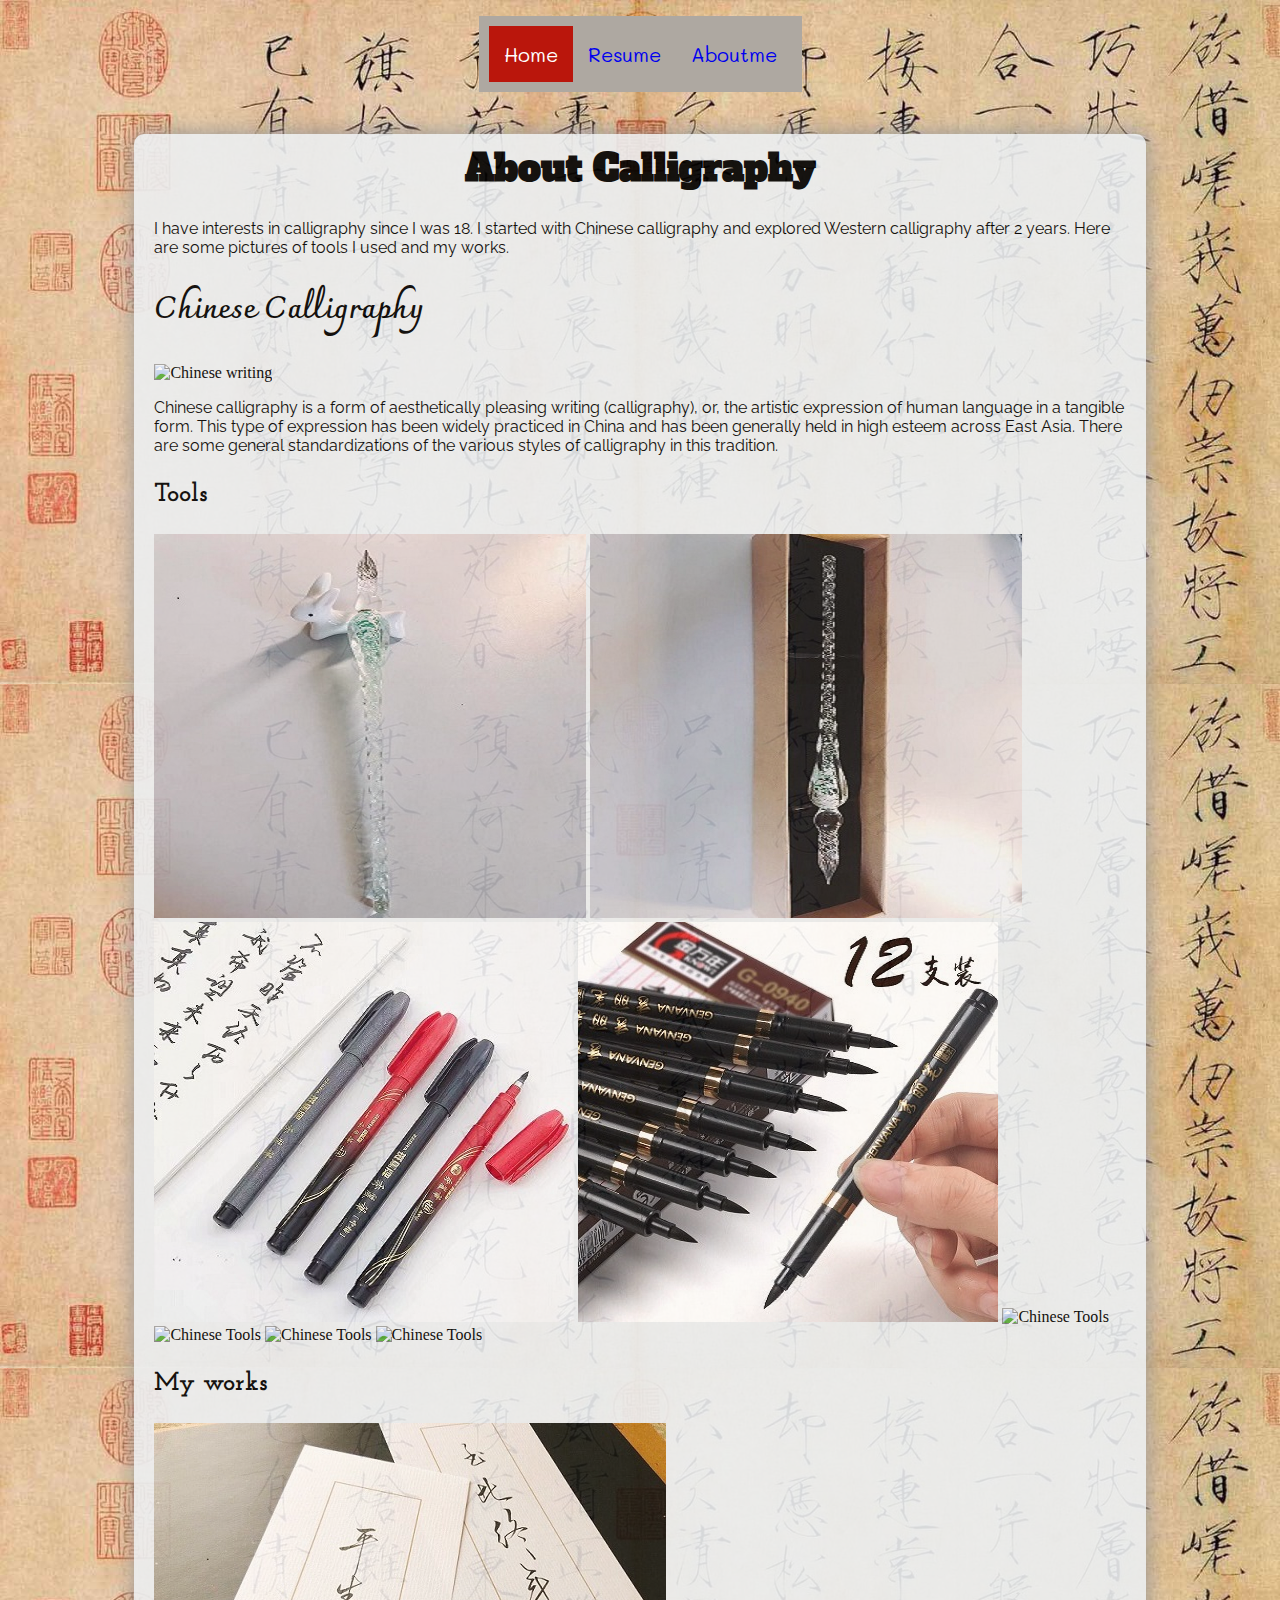
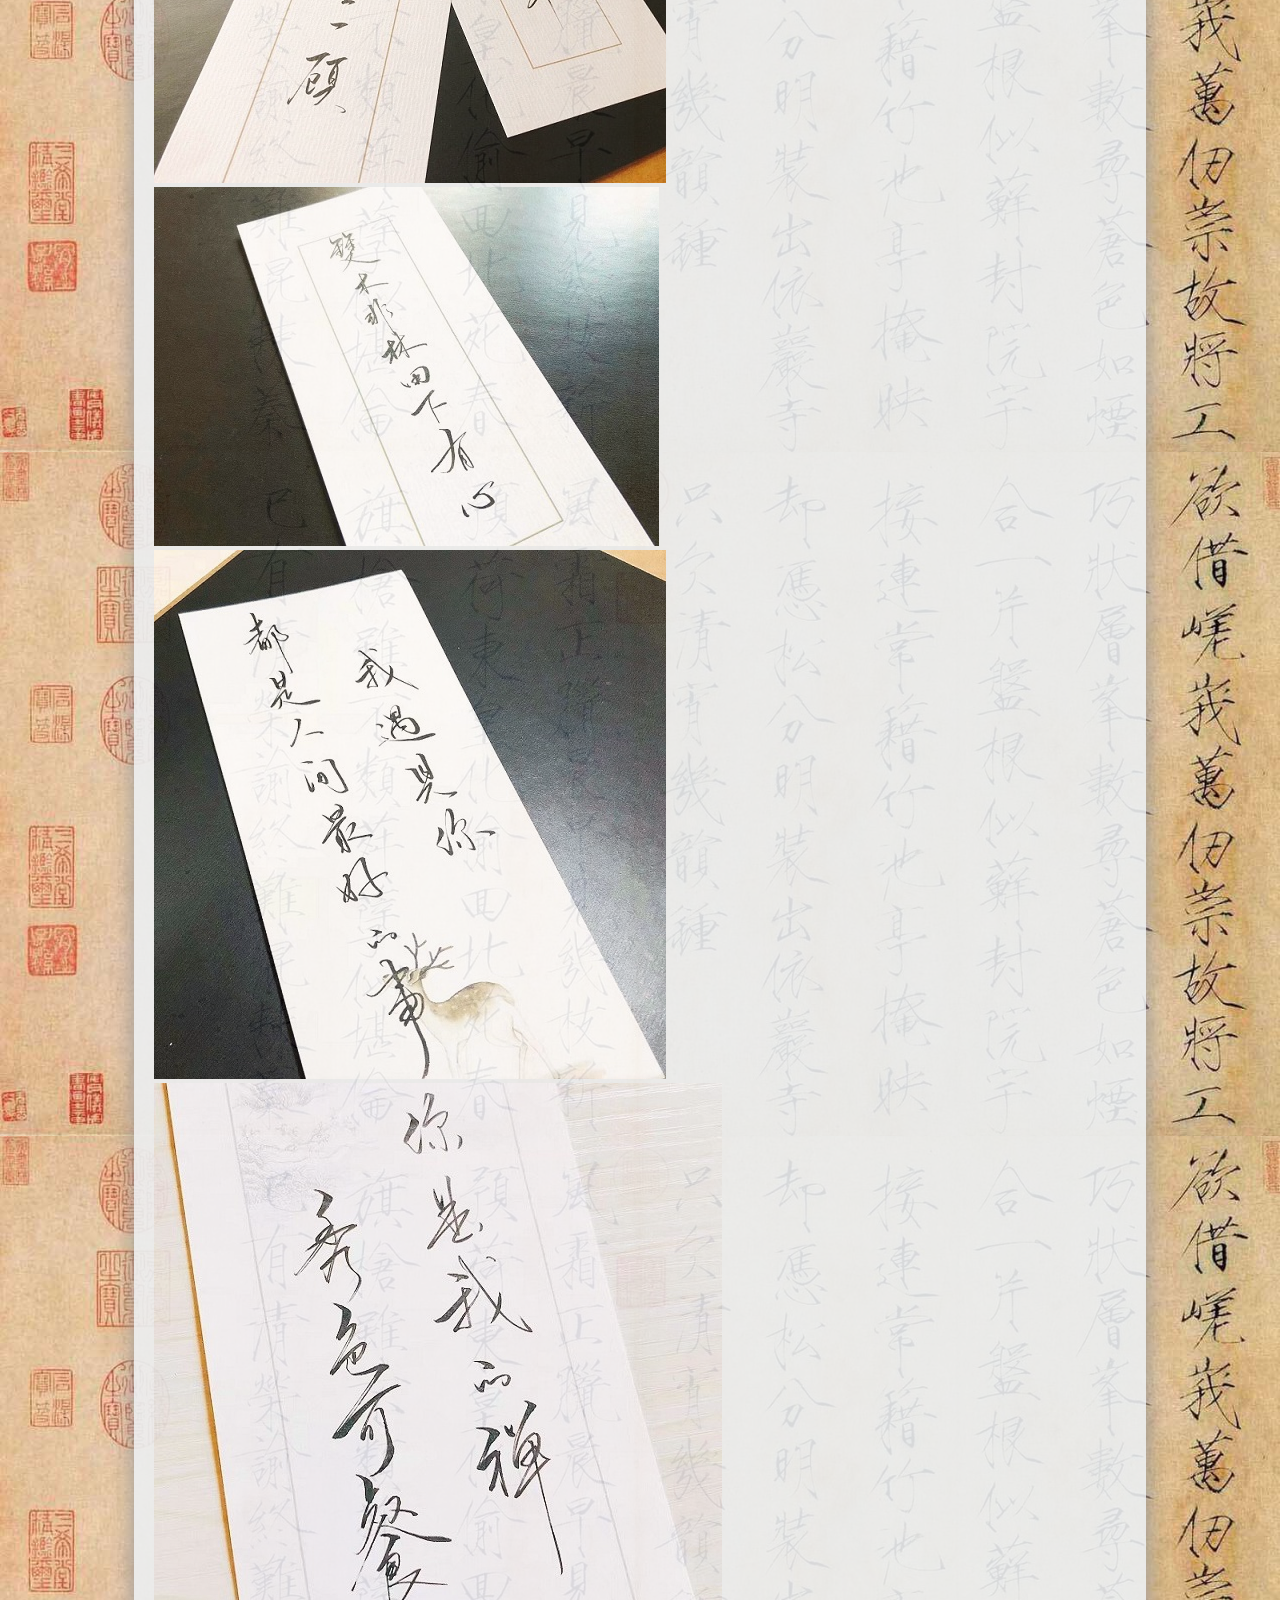
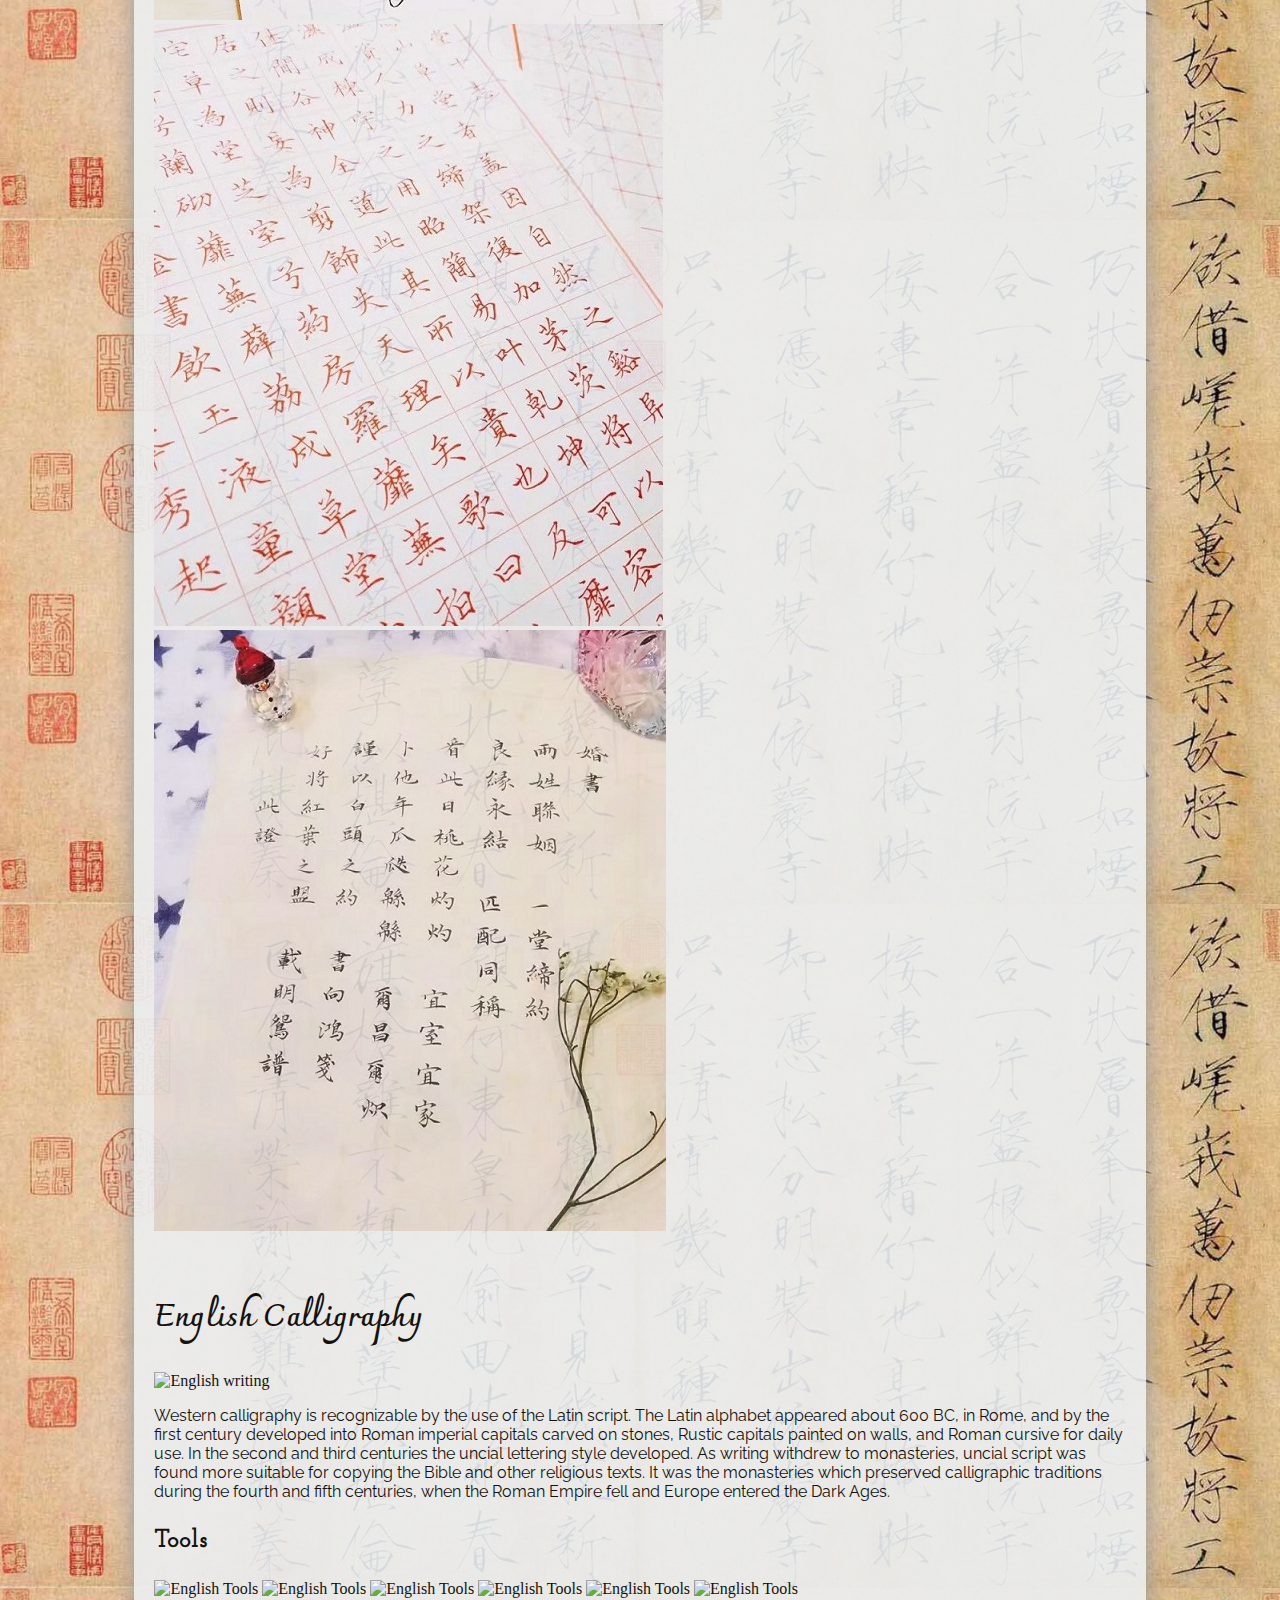
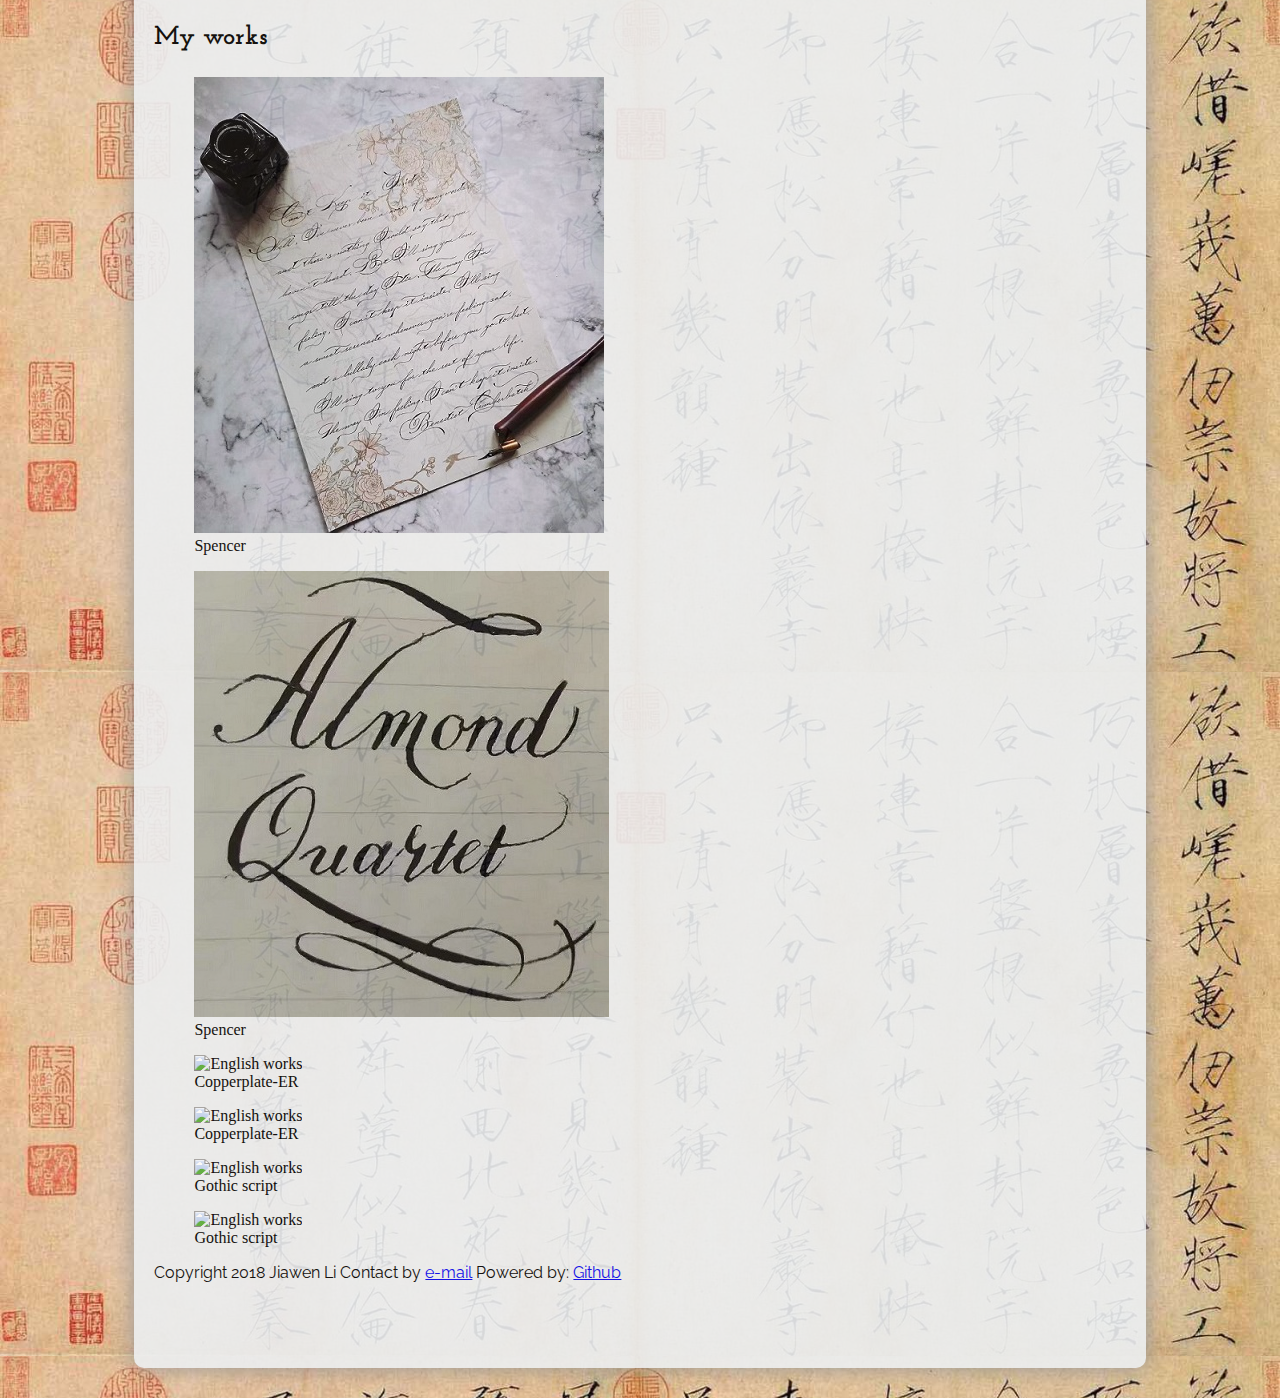
==== commit c795f361: "Change all special characters to utf-8 code" ====
--- a/index.html
+++ b/index.html
@@ -40,6 +40,7 @@
           <img src="media/g.JPG"  alt="Chinese Tools" />
           <img src="media/h.JPG"  alt="Chinese Tools" />
         </section>
+
         <section>
           <h3>My works</h3>
           <img src="media/9.JPG"  alt="Chinese works" />
@@ -65,6 +66,7 @@
           <img src="media/v.JPG"  alt="English Tools" />
           <img src="media/w.JPG"  alt="English Tools" />
         </section>
+
         <section>
           <h3>My works</h3>
           <figure>
@@ -92,7 +94,7 @@
             <figcaption>Gothic script</figcaption>
           </figure>
         </section>
-        <p>Copyright ©2018 Jiawen Li Contact by <a href="mailto:jli213@hawk.iit.edu">e-mail</a> Powered by: <a href="https://github.com/TracyLi025/Project-1">Github</a></p>
+        <p>Copyright 2018 Jiawen Li Contact by <a href="mailto:jli213@hawk.iit.edu">e-mail</a> Powered by: <a href="https://github.com/TracyLi025/Project-1">Github</a></p>
       </section>
     </div>
   </div>
--- a/css/style.css
+++ b/css/style.css
@@ -88,6 +88,10 @@
   border-bottom: 1px solid #333;
 }
 
+.file{
+  width: 650px;
+  height: 425px;
+}
 .index-wrap{
   padding-bottom: 20px;
   position: relative;
@@ -142,9 +146,9 @@
   opacity: 0.9;
 }
 
-.subsection video{
-  width: 50%;
-  height: 50%;
+.subsection video,iframe{
+  width: 520px;
+  height: 315px;
   margin-right: 20px;
   border-radius: 10px;
 }
